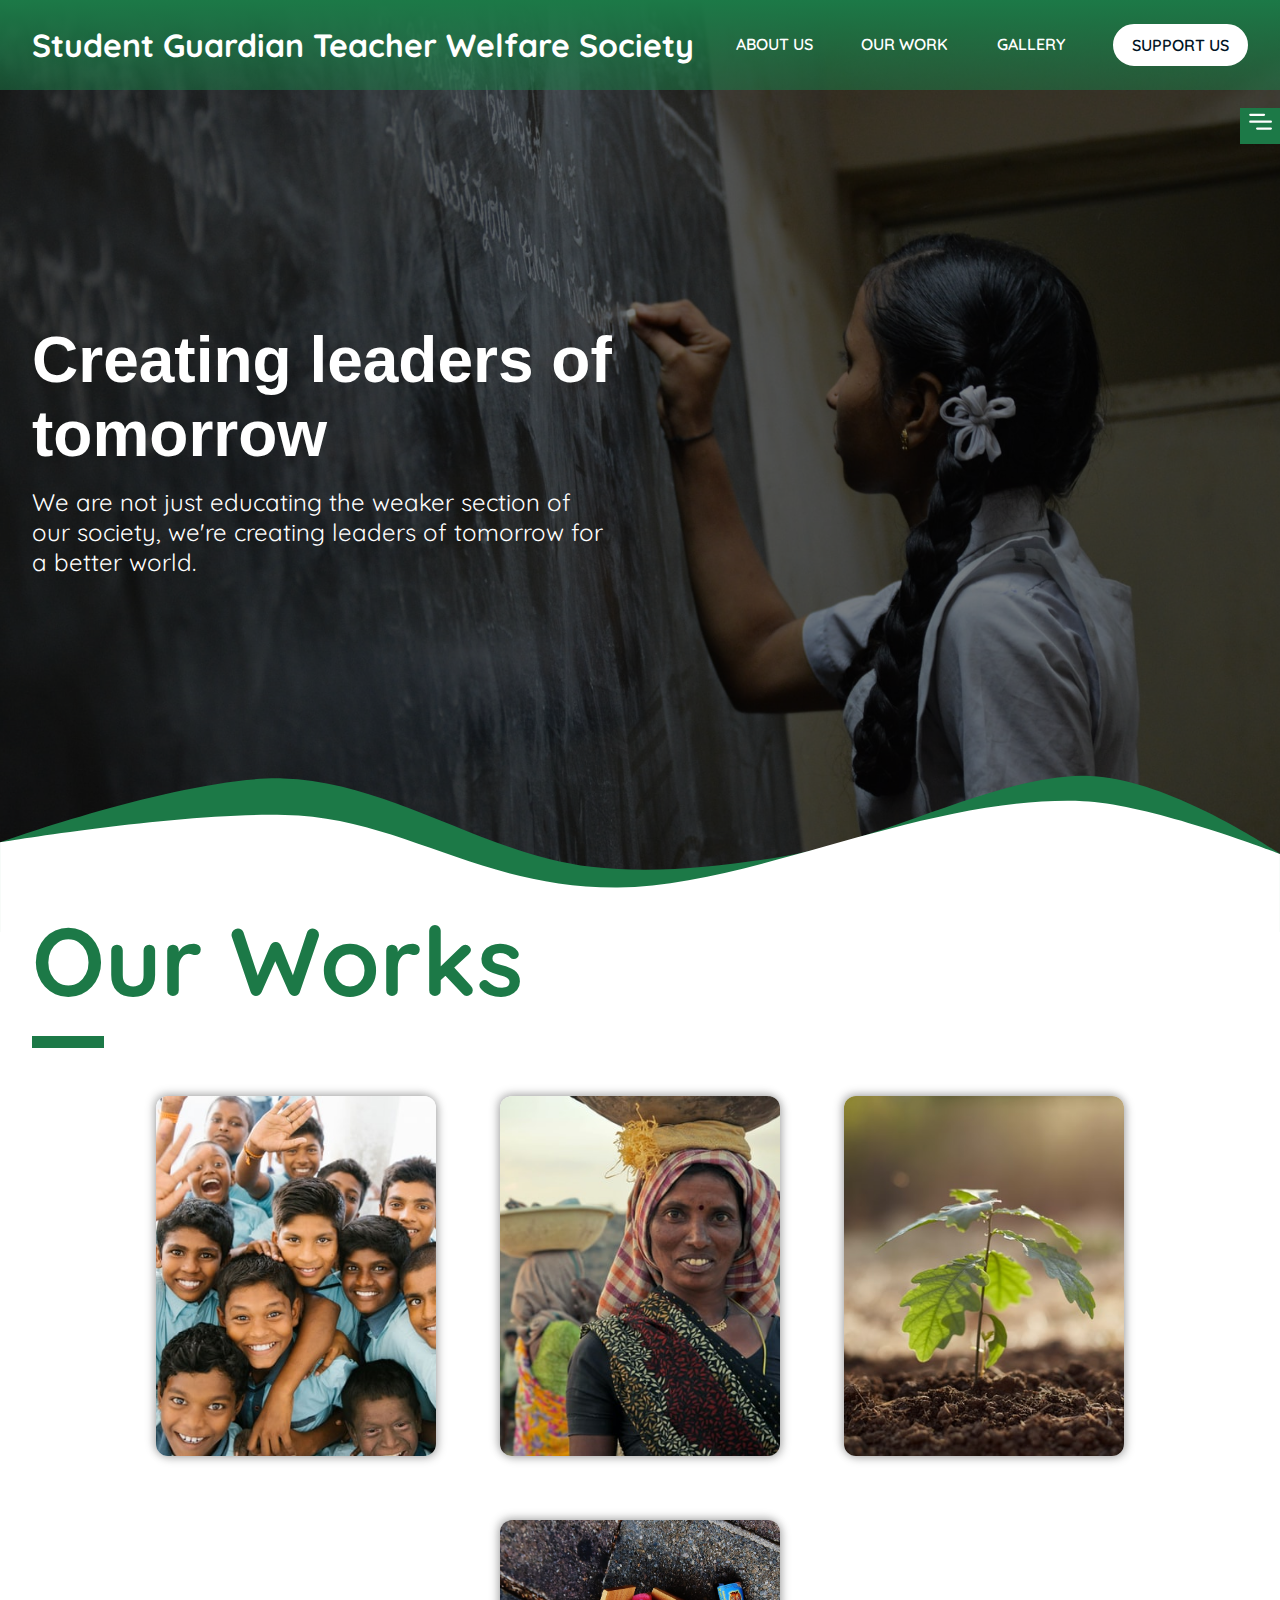
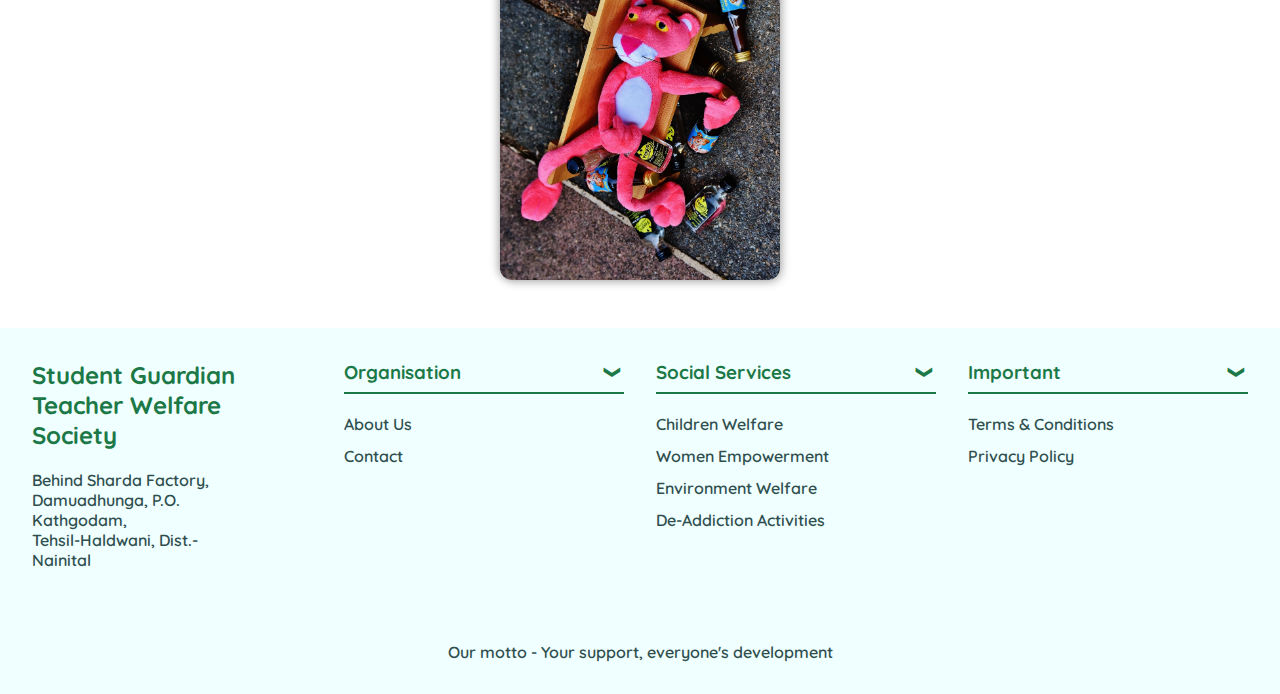
==== index.html @ 05716cb9 "Add files via upload" ====
<!DOCTYPE html>
<html lang="en">
<head>
    <meta charset="UTF-8">
    <meta http-equiv="X-UA-Compatible" content="IE=edge">
    <meta name="viewport" content="width=device-width, initial-scale=1.0">
    <meta name="theme-color" content="#1C7947">
    <title>Travel | Home</title>

    <link rel="stylesheet" href="css/base.css">
    <link rel="stylesheet" href="css/index.css">
</head>
<body>
    <header id="navbar">
        <nav>
            <a href="#" class="nav-logo"><h1>Student Guardian Teacher Welfare Society</h1></a>
            <div class="right-menu">
                <a href="" class="menu-link">
                    <p>about us</p>
                    <div class="color-strip"></div>
                </a>
                <a href="" class="menu-link">
                    <p>our work</p>
                    <div class="color-strip"></div>
                </a>
                <a href="" class="menu-link">
                    <p>gallery</p>
                    <div class="color-strip"></div>
                </a>
                <a href="" class="menu-btn donate">
                    <p>support us</p>
                </a>
            </div>
        </nav>
    </header>
    <div id="menu">
        <svg onclick="togglemenu()" xmlns="http://www.w3.org/2000/svg" viewBox="0 0 16 28" class="icon line" width="32" height="32"><path id="primary" d="M9,18H21M3,12H21M3,6H15" style="fill: #1C7947; stroke: #FFF; stroke-linecap: round; stroke-linejoin: round; stroke-width: 2;"></path></svg>
    </div>

    <section class="hero" id="hero">
        <img src="img/herobg.jpg" class="hero-bg">
        <div class="hero-container">
            <div class="hero-content">
                <h1 class="hero-title">Creating leaders of tomorrow</h1>
                <p class="hero-desc">We are not just educating the weaker section of our society, we're creating leaders of tomorrow for a better world.</p>
            </div>
        </div>
        <svg
            width="468"
            height="60"
            viewBox="0 0 123.825 15.875"
            version="1.1"
            id="wave"
            xmlns="http://www.w3.org/2000/svg"
            xmlns:svg="http://www.w3.org/2000/svg">
            <defs
                id="defs2" />
            <g
                id="layer1">
                <path
                id="path2007"
                style="fill:#1C7947;fill-opacity:1;stroke-width:0.335117;stroke-linecap:round"
                d="m 123.825,8.3094178 c 0,0 -11.18655,-7.71474432 -19.16405,-7.56647432 C 95.912385,0.90554458 85.400749,7.0318741 75.437027,8.6125186 69.424426,9.5663576 63.246387,10.24603 57.197977,9.5547114 46.927632,8.380835 37.720339,1.3047629 27.387395,1.0077279 18.032997,0.73882257 0,7.182217 0,7.182217 v 8.694107 h 123.825 z" />
                <path
                id="rect948"
                style="fill:#ffffff;stroke-width:0.335117;stroke-linecap:round"
                d="m 0,7.182217 c 0,0 19.240601,-3.2150755 28.886404,-2.5753585 10.526204,0.6981058 18.003157,7.0359765 30.875715,6.9487455 13.145695,-0.08908 29.772955,-8.9449046 45.025331,-8.346239 6.56456,0.2576634 19.03755,5.1000528 19.03755,5.1000528 V 15.876324 H 0 Z" />
            </g>
        </svg>
    </section>
    <section class="services">
        <div class="main-heading">
            <h1>Our Works</h1>
            <div class="main-heading-bar"></div>
        </div>
        <div class="service-wrapper">
            <div class="service-card">
                <img src="img/students.jpg" alt="Children Welfare" class="service-card--img">
                <div class="service-card--content">
                    <h1 class="service-card--title">Children Welfare</h1>
                    <p class="service-card--desc">Our team is continuously working for children welfare to secure their future.</p>
                    <a href="#" class="service-card--btn">read more</a>
                </div>
            </div>
            <div class="service-card">
                <img src="img/woman.jpg" alt="Women Empowerment" class="service-card--img">
                <div class="service-card--content">
                    <h1 class="service-card--title">Women Empowerment</h1>
                    <p class="service-card--desc">We are empowering women, they will empower other families and this whole world.</p>
                    <a href="#" class="service-card--btn">read more</a>
                </div>
            </div>
            <div class="service-card">
                <img src="img/environment.jpg" alt="Environment Welfare" class="service-card--img">
                <div class="service-card--content">
                    <h1 class="service-card--title">Environment Welfare</h1>
                    <p class="service-card--desc">We are making our contribution towards sustainable development of our generation.</p>
                    <a href="#" class="service-card--btn">read more</a>
                </div>
            </div>
            <div class="service-card">
                <img src="img/addiction.jpg" alt="De-Addiction Activities" class="service-card--img">
                <div class="service-card--content">
                    <h1 class="service-card--title">De-Addiction Activities</h1>
                    <p class="service-card--desc">We empathetically works with tobacco & alcohol addicts to cop-up with their addictions.</p>
                    <a href="#" class="service-card--btn">read more</a>
                </div>
            </div>
        </div>
    </section>

    <!-- Footer Starts Here -->
    <footer>
        <div class="footer-row">
            <div class="footer-column branding-column">
                <div class="footer-branding">
                    <h2 class="brand-name logo-font">Student Guardian Teacher Welfare Society</h2>
                </div>
                <br>
                <p class="footer-desc">
                    Behind Sharda Factory,<br>
                    Damuadhunga, P.O. Kathgodam,<br>
                    Tehsil-Haldwani, Dist.-Nainital
                </p>
            </div>
            <div class="footer-column">
                <div class="footer-heading"><h3>Organisation</h3><h4 class="down-arrow">&#x276E;</h4></div>
                <a href="#" class="footer-link">About Us</a>
                <a href="#" class="footer-link"">Contact</a>
            </div>
            <div class="footer-column">
                <div class="footer-heading"><h3>Social Services</h3><h4 class="down-arrow">&#x276E;</h4></div>
                <a href="#" class="footer-link">Children Welfare</a>
                <a href="#" class="footer-link">Women Empowerment</a>
                <a href="#" class="footer-link">Environment Welfare</a>
                <a href="#" class="footer-link">De-Addiction Activities</a>
            </div>
            <div class="footer-column">
                <div class="footer-heading"><h3>Important</h3><h4 class="down-arrow">&#x276E;</h4></div>
                <a href="#" class="footer-link">Terms & Conditions</a>
                <a href="#" class="footer-link">Privacy Policy</a>
            </div>
        </div>
        <br>
        <br>
        <div class="footer-row">
            <div class="social">
                <p>Our motto - Your support, everyone's development</p>
            </div>
        </div>
    </footer>

    <script src="js/navbar.js"></script>
</body>
</html>
---- css/base.css ----
@import url('https://fonts.googleapis.com/css2?family=Quicksand:wght@400;600&display=swap');

:root{
    --primcolor: #1C7947;
    --footercolor: #0F0E0E;
}

*, ::after, ::before{
    margin: 0;
    padding: 0;
    box-sizing: border-box;
}

html{
    scroll-behavior: smooth;
}

body{
    min-height: 100vh;
    font-family: 'Quicksand', sans-serif;
    background: #FFF;
}

section{
    min-height: 100vh;
}
a{
    text-decoration: none;
}


.main-heading{
    position: relative;
    width: 100%;
    height: auto;
    padding: 0 2rem;
    font-size: 3rem;
    color: var(--primcolor);
}
.main-heading-bar{
    margin-top: 1rem;
    width: 72px;
    height: 12px;
    background-color: var(--primcolor);
}



header{
    position: absolute;
    top: 0;
    left: 0;
    width: 100%;
    height: 10vh;
    padding: 1rem 2rem;
    background: linear-gradient(180deg, #1C7947, #1c794788);
    z-index: 50;
}
nav{
    position: relative;
    width: 100%;
    height: 100%;
    display: flex;
    flex-direction: row;
    align-items: center;
    justify-content: space-between;
}

.right-menu{
    position: relative;
    width: 40vw;
    display: flex;
    flex-direction: row;
    align-items: center;
    justify-content: space-between;
}

.nav-logo{
    color: #FFF;
}

#menu{
    position: absolute;
    top: 12vh;
    right: 0rem;
    width: 40px;
    height: 36px;
    display: hidden;
    z-index: 50;
    background: var(--primcolor);
}

.menu-link, .menu-btn{
    color: #FFF;
    font-size: 1rem;
    text-transform: uppercase;
    font-weight: 600;
    transition: all .3s ease-in-out;
}

.menu-link{
    display: flex;
    flex-direction: column;
    align-items: center;
    justify-content: center;
}
.color-strip{
    position: relative;
    top: 5px;
    width: 0%;
    height: 3px;
    background: #FFF;
    transition: width .3s ease-in-out;
}
.menu-link:hover .color-strip{
    width: 100%;
}

.menu-btns{
    position: relative;
    width: 60%;
    display: flex;
    flex-direction: row;
    align-items: center;
    justify-content: space-between;
}
.menu-btn{
    position: relative;
    padding: .5rem 1rem;
    border-radius: 24px;
    transition: all .3s ease;
}
.donate{
    border: 3px solid #FFF;
    background-color: #FFF;
    color: #001424;
}
.donate:hover{
    background-color: transparent;
    color: #FFF;
}


/* Footer Styling Starts Here */

footer{
    position: relative;
    margin-top: auto;
    padding: 2rem 1rem 0;
    background: azure;
    display: flex;
    flex-direction: column;
    align-items: flex-start;
    justify-content: space-between;
    font-weight: 600;
}
.footer-row{
    position: relative;
    width: 100%;
    height: auto;
    padding-bottom: 2rem;
    display: flex;
    flex-direction: row;
    align-items: flex-start;
    justify-content: space-evenly;
}
.footer-column{
    position: relative;
    width: 100%;
    height: auto;
    margin: 0 1rem;
    display: flex;
    flex-direction: column;
    align-items: flex-start;
    justify-content: space-evenly;
}
.footer-heading{
    position: relative;
    margin-bottom: .5rem;
    width: 100%;
    padding-right: .5rem;
    padding-bottom: .5rem;
    border-bottom: 2px solid var(--primcolor);
    color: var(--primcolor);
    display: flex;
    flex-direction: row;
    align-items: center;
    justify-content: space-between;
    transition: all .5s ease;
}
.down-arrow{
    transform: rotateZ(-90deg);
    transition: all .5s ease;
}
.footer-link{
    position: relative;
    margin-top: 0.75rem;
    width: 100%;
    color: darkslategray;
}

.footer-branding{
    position: relative;
    width: 100%;
    display: flex;
    flex-direction: row;
    align-items: center;
    justify-content: space-between;
    color: var(--primcolor);
}
.footer-desc{
    color: darkslategray;
    max-width: 75%;
}

.social-heading{
    min-width: 100px;
    color: #FFF;
}
.social{
    position: relative;
    width: 100%;
    color: darkslategray;
    display: flex;
    flex-direction: row;
    align-items: center;
    justify-content: center;
}
.social p{
    text-align: center;
    align-self: center;
}






@media (max-width: 768px) {

    .main-heading{
        margin-top: 2rem;
        font-size: 2rem;
    }
    .main-heading-bar{
        width: 64px;
        height: 8px;
    }

    #navbar{
        background-color: var(--primcolor);
        height: 12vh;
        padding-bottom: 2rem;
        overflow-y: hidden;
    }
    nav{
        flex-direction: column;
    }
    .nav-logo{
        position: absolute;
        width: 100vw;
        display: grid;
        place-content: center;
        font-size: .8rem;
    }
    .right-menu{
        margin-top: 35%;
    }
    .right-menu, .nav-logo{
        width: 100%;
        flex-direction: column;
        align-items: flex-start;
    }
    #menu{
        display: unset;
    }
    .menu-link{
        margin-bottom: 1rem;
    }
    .menu-link, .menu-btn{
        font-size: .9rem;
    }
    .menu-btns{
        width: 100%;
    }


    .footer-row{
        flex-direction: column;
    }
    .branding-column{
        width: 90% !important;
    }
    .footer-column{
        width: 90%;
        margin-bottom: 2rem;
    }
    .footer-desc{
        max-width: 100%;
    }
}
---- css/index.css ----
@import url('https://fonts.googleapis.com/css2?family=Quicksand:wght@400;700&display=swap');

:root{
    --primcolor: #1C7947;
    --footercolor: #0F0E0E;
}
*{
    font-family: 'Quicksand', sans-serif;
}

.hero{
    position: relative;
    width: 100%;
    height: 100vh;
}
.hero-bg{
    position: absolute;
    top: 0;
    width: 100%;
    height: 100%;
    object-fit: cover;
    object-position: center;
}
.hero-container{
    position: absolute;
    top: 0;
    padding: 0 2.5%;
    width: 100%;
    height: 100%;
    background: rgba(0,0,0,0.5);
    color: #FFF;
    display: flex;
    flex-direction: column;
    align-items: flex-start;
    justify-content: center;
}
.hero-content{
    position: relative;
    width: 60%;
    height: auto;
    display: flex;
    flex-direction: column;
    align-items: flex-start;
    justify-content: center;
}
.hero-title{
    font-family: 'Lexend Deca', sans-serif;
    font-size: 4rem;
}
.hero-desc{
    max-width: 80%;
    margin-top: 1rem;
    font-size: 1.5rem;
}

#wave{
    position: absolute;
    bottom: -2rem;
    width: 100%;
    height: auto;
}

.service-wrapper{
    position: relative;
    padding: 1rem 0;
    width: 100%;
    height: auto;
    display: flex;
    flex-direction: row;
    align-items: center;
    justify-content: center;
    flex-wrap: wrap;
}
.service-card{
    position: relative;
    margin: 2rem;
    width: 280px;
    height: 360px;
    overflow: hidden;
    border-radius: 12px;
    box-shadow: 2px 2px 10px rgba(0,0,0,0.25), -2px -2px 10px rgba(0,0,0,0.25);
    transition: all .5s ease-in-out;
    cursor: pointer;
}
.service-card--img{
    position: relative;
    width: inherit;
    height: inherit;
    object-fit: cover;
    object-position: center;
}
.service-card--img::after{
    content: "";
    position: absolute;
    top: 0;
    left: 0;
    width: inherit;
    height: inherit;
    z-index: 2;
    background-color: rgba(0,0,0,0.5);
}
.service-card--content{
    position: absolute;
    bottom: -75%;
    left: 0;
    padding: 0 1rem;
    padding-top: 5rem;
    width: 100%;
    height: 75%;
    background-color: var(--primcolor);
    color: #FFF;
    z-index: 5;
    clip-path: polygon(50% 0, 100% 25%, 100% 100%, 0 100%, 0 25%);
    transition: all .5s ease-in-out;
}
.service-card:hover .service-card--content{
    bottom: 0;
}
.service-card--btn{
    position: absolute;
    bottom: 1rem;
    left: 30%;
    padding: .5rem .75rem;
    text-transform: uppercase;
    color: #FFC300;
    border: 2px solid #FFC300;
    font-weight: 600;
    transition: all .3s ease;
}
.service-card--btn:hover{
    background-color: #FFC300;
    color: #000;
}



@media (max-width: 768px) {
    .hero-content{
        width: 100%;
        height: auto;
        display: flex;
        flex-direction: column;
        align-items: center;
        justify-content: center;
    }
    .hero-title{
        text-align: center;
        font-size: 2.5rem;
        line-height: 2.5rem;
    }
    
    .hero-desc{
        max-width: 90%;
        margin-top: 2rem;
        font-size: .95rem;
        text-align: center;
    }

    #wave{
        bottom: 0;
    }

}
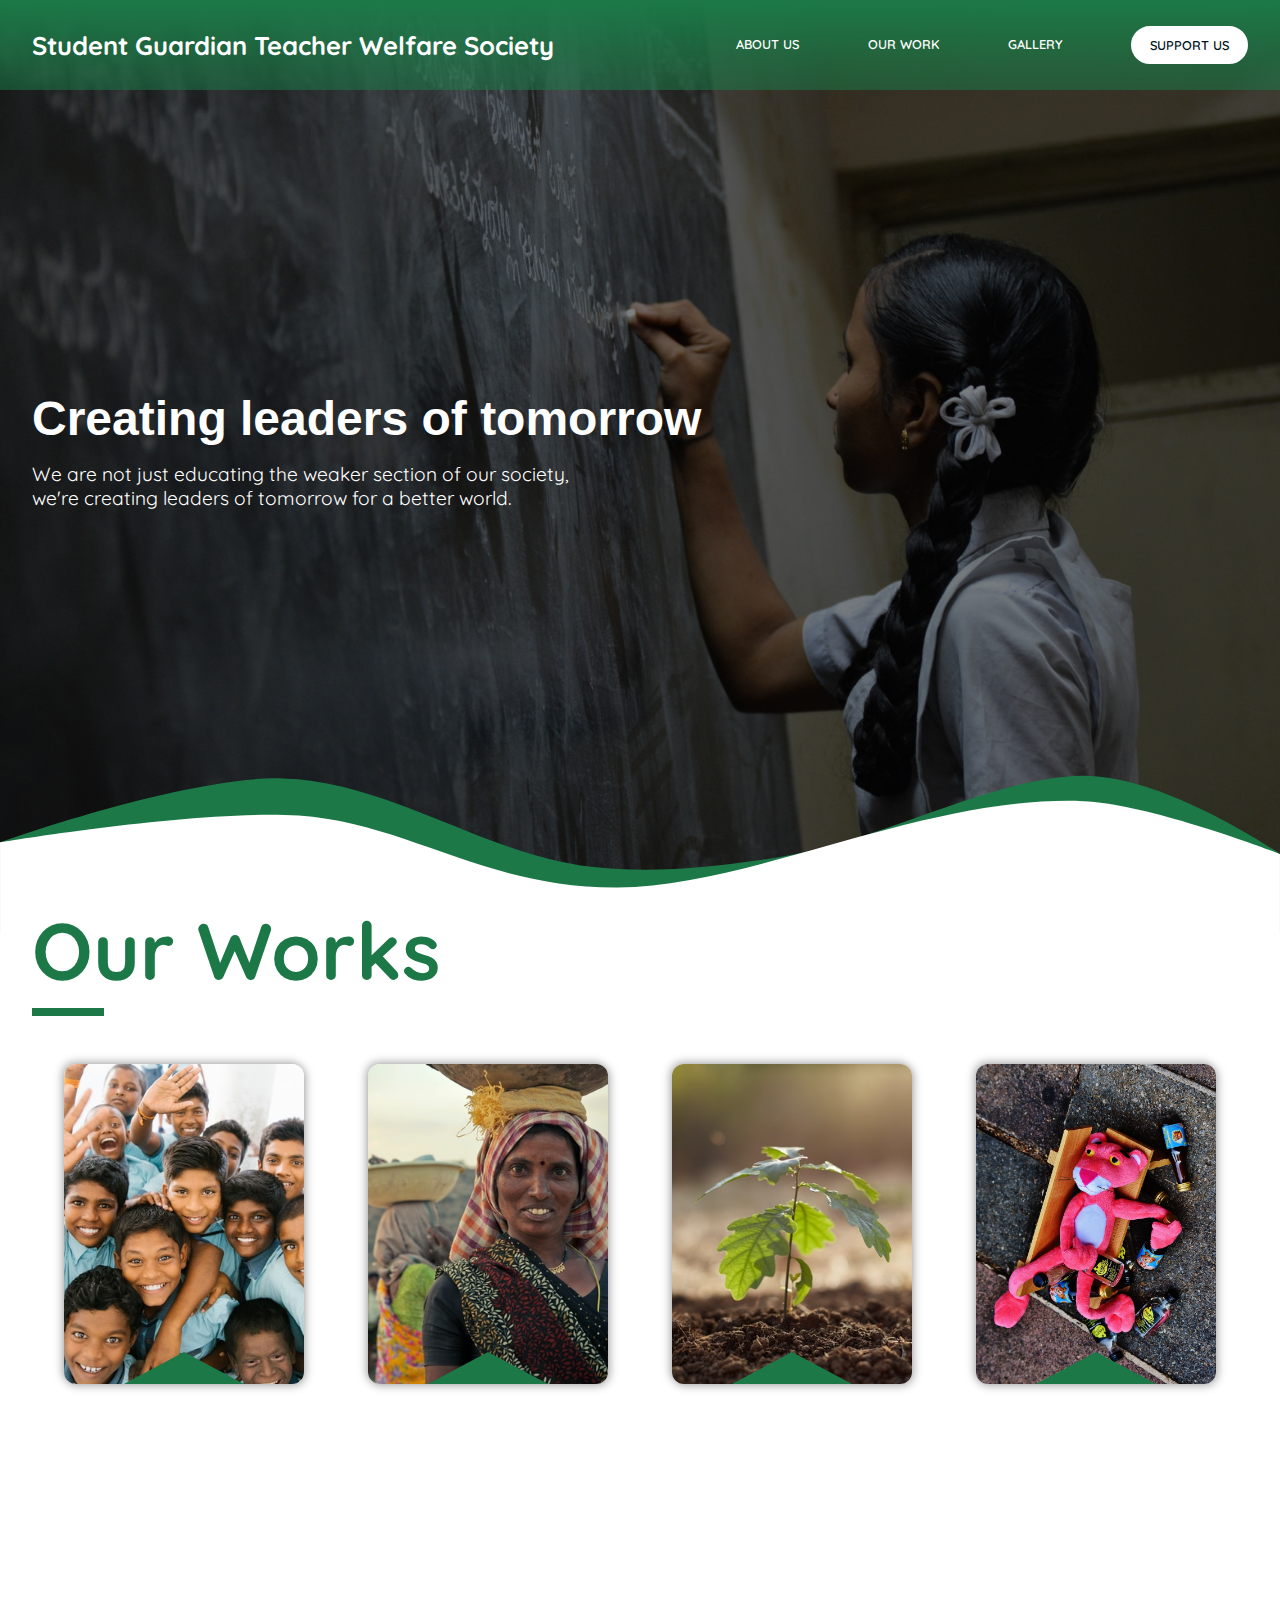
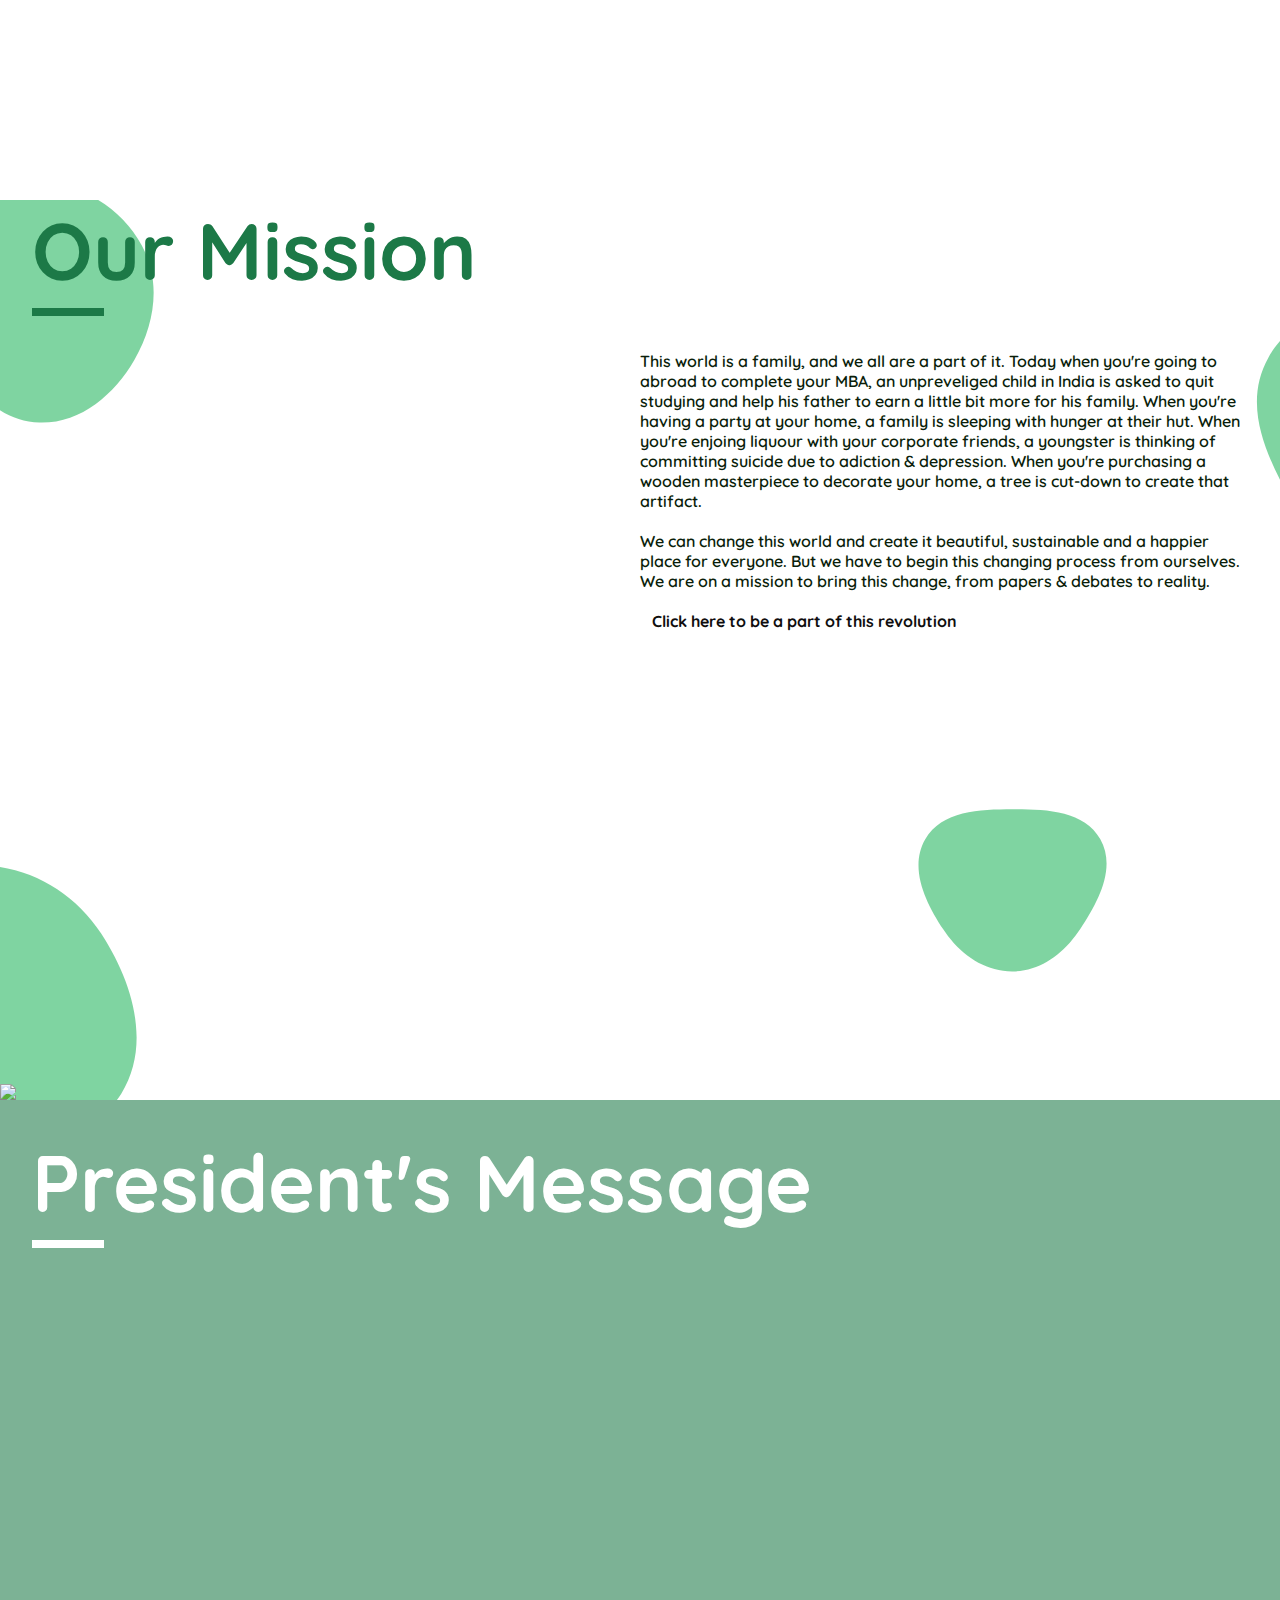
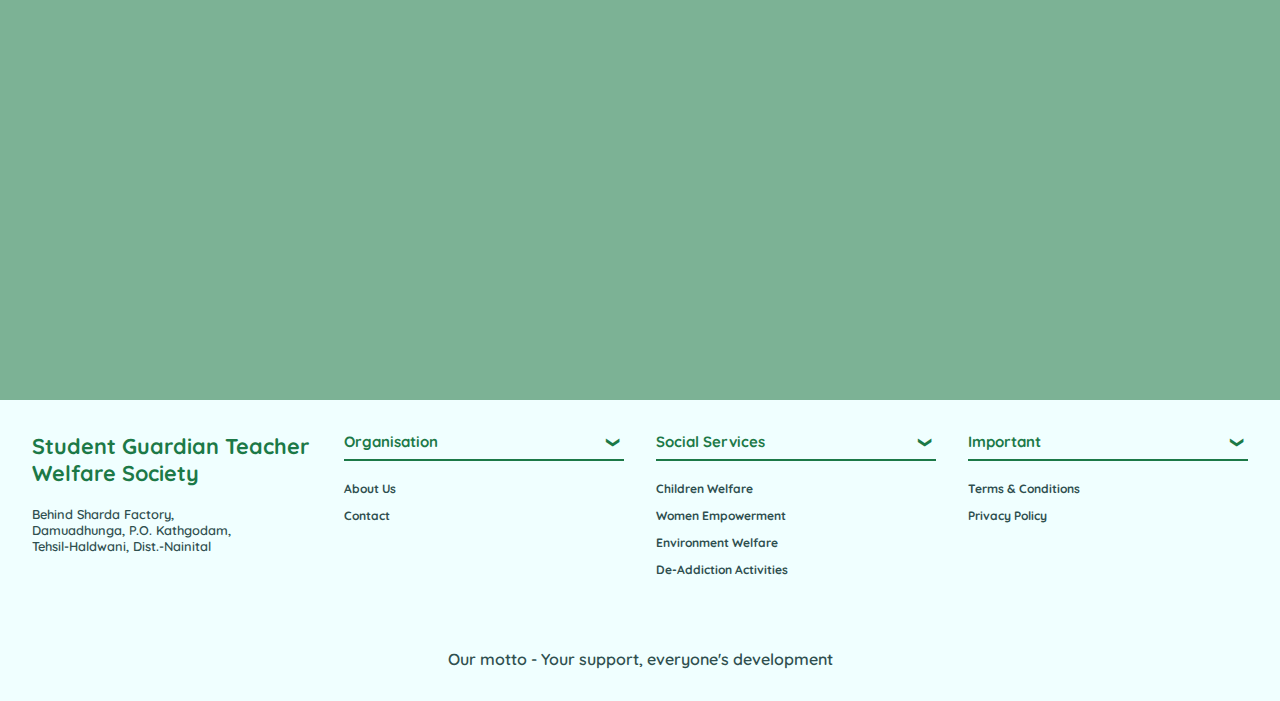
==== commit 4e1eb442: "Add files via upload" ====
--- a/index.html
+++ b/index.html
@@ -5,7 +5,7 @@
     <meta http-equiv="X-UA-Compatible" content="IE=edge">
     <meta name="viewport" content="width=device-width, initial-scale=1.0">
     <meta name="theme-color" content="#1C7947">
-    <title>Travel | Home</title>
+    <title>NGO | Home</title>
 
     <link rel="stylesheet" href="css/base.css">
     <link rel="stylesheet" href="css/index.css">
@@ -94,7 +94,7 @@
                 <img src="img/environment.jpg" alt="Environment Welfare" class="service-card--img">
                 <div class="service-card--content">
                     <h1 class="service-card--title">Environment Welfare</h1>
-                    <p class="service-card--desc">We are making our contribution towards sustainable development of our generation.</p>
+                    <p class="service-card--desc">We believe in sustainable development. See what we're doing to promote it.</p>
                     <a href="#" class="service-card--btn">read more</a>
                 </div>
             </div>
@@ -107,6 +107,36 @@
                 </div>
             </div>
         </div>
+    </section>
+
+    <section class="mission">
+        <div class="main-heading">
+            <h1>Our Mission</h1>
+            <div class="main-heading-bar"></div>
+        </div>
+        <img src="img/mission-group.png" class="mission-group--img">
+        <div class="mission-right">
+            <p>
+                This world is a family, and we all are a part of it.
+                Today when you're going to abroad to complete your MBA, an unpreveliged child in India is asked to quit studying and help his father to earn a little bit more for his family.
+                When you're having a party at your home, a family is sleeping with hunger at their hut.
+                When you're enjoing liquour with your corporate friends, a youngster is thinking of committing suicide due to adiction & depression.
+                When you're purchasing a wooden masterpiece to decorate your home, a tree is cut-down to create that artifact.
+                <br><br>
+                We can change this world and create it beautiful, sustainable and a happier place for everyone. But we have to begin this changing process from ourselves.
+                We are on a mission to bring this change, from papers & debates to reality.
+                <br><br>
+                <a href="#" class="mission-link">Click here to be a part of this revolution</a>
+            </p>
+        </div>
+    </section>
+
+    <section class="message-section">
+        <div class="main-heading white-heading">
+            <h1>President's Message</h1>
+            <div class="main-heading-bar white-heading-bar"></div>
+        </div>
+
     </section>
 
     <!-- Footer Starts Here -->
--- a/css/base.css
+++ b/css/base.css
@@ -1,4 +1,4 @@
-@import url('https://fonts.googleapis.com/css2?family=Quicksand:wght@400;600&display=swap');
+@import url('https://fonts.googleapis.com/css2?family=Quicksand:wght@400;600;700&display=swap');
 
 :root{
     --primcolor: #1C7947;
@@ -22,6 +22,7 @@
 }
 
 section{
+    position: relative;
     min-height: 100vh;
 }
 a{
@@ -29,18 +30,24 @@
 }
 
 
+.white-heading{
+    color: #FFF !important;
+}
+.white-heading-bar{
+    background: #FFF !important;
+}
 .main-heading{
     position: relative;
     width: 100%;
     height: auto;
     padding: 0 2rem;
-    font-size: 3rem;
+    font-size: 2.5rem;
     color: var(--primcolor);
 }
 .main-heading-bar{
-    margin-top: 1rem;
+    margin-top: .5rem;
     width: 72px;
-    height: 12px;
+    height: 8px;
     background-color: var(--primcolor);
 }
 
@@ -76,6 +83,7 @@
 }
 
 .nav-logo{
+    font-size: .8rem;
     color: #FFF;
 }
 
@@ -85,14 +93,18 @@
     right: 0rem;
     width: 40px;
     height: 36px;
-    display: hidden;
     z-index: 50;
     background: var(--primcolor);
 }
+@media (min-width:768px) {
+    #menu{
+        display: none;
+    }
+}
 
 .menu-link, .menu-btn{
     color: #FFF;
-    font-size: 1rem;
+    font-size: .8rem;
     text-transform: uppercase;
     font-weight: 600;
     transition: all .3s ease-in-out;
@@ -182,6 +194,7 @@
     padding-bottom: .5rem;
     border-bottom: 2px solid var(--primcolor);
     color: var(--primcolor);
+    font-size: .8rem;
     display: flex;
     flex-direction: row;
     align-items: center;
@@ -196,7 +209,13 @@
     position: relative;
     margin-top: 0.75rem;
     width: 100%;
+    font-size: .75rem;
+    font-weight: 700;
     color: darkslategray;
+    transition: all .3s ease;
+}
+.footer-link:hover{
+    color: var(--primcolor);
 }
 
 .footer-branding{
@@ -206,11 +225,13 @@
     flex-direction: row;
     align-items: center;
     justify-content: space-between;
+    font-size: .9rem;
     color: var(--primcolor);
 }
 .footer-desc{
+    max-width: 80%;
+    font-size: .8rem;
     color: darkslategray;
-    max-width: 75%;
 }
 
 .social-heading{
--- a/css/index.css
+++ b/css/index.css
@@ -45,12 +45,12 @@
 }
 .hero-title{
     font-family: 'Lexend Deca', sans-serif;
-    font-size: 4rem;
+    font-size: 3rem;
 }
 .hero-desc{
     max-width: 80%;
     margin-top: 1rem;
-    font-size: 1.5rem;
+    font-size: 1.2rem;
 }
 
 #wave{
@@ -60,6 +60,9 @@
     height: auto;
 }
 
+.services{
+    position: relative;
+}
 .service-wrapper{
     position: relative;
     padding: 1rem 0;
@@ -74,8 +77,8 @@
 .service-card{
     position: relative;
     margin: 2rem;
-    width: 280px;
-    height: 360px;
+    width: 240px;
+    height: 320px;
     overflow: hidden;
     border-radius: 12px;
     box-shadow: 2px 2px 10px rgba(0,0,0,0.25), -2px -2px 10px rgba(0,0,0,0.25);
@@ -101,12 +104,12 @@
 }
 .service-card--content{
     position: absolute;
-    bottom: -75%;
+    bottom: -70%;
     left: 0;
     padding: 0 1rem;
     padding-top: 5rem;
     width: 100%;
-    height: 75%;
+    height: 80%;
     background-color: var(--primcolor);
     color: #FFF;
     z-index: 5;
@@ -116,10 +119,16 @@
 .service-card:hover .service-card--content{
     bottom: 0;
 }
+.service-card--title{
+    font-size: 1.2rem;
+}
+.service-card--desc{
+    font-size: .9rem;
+}
 .service-card--btn{
     position: absolute;
     bottom: 1rem;
-    left: 30%;
+    left: 25%;
     padding: .5rem .75rem;
     text-transform: uppercase;
     color: #FFC300;
@@ -132,6 +141,56 @@
     color: #000;
 }
 
+
+.mission{
+    position: relative;
+    background: url('../img/missionbg.svg') center/cover no-repeat;
+}
+.mission-group--img{
+    position: absolute;
+    bottom: 0;
+    left: 0;
+    width: 60vw;
+    height: auto;
+}
+.mission-right{
+    position: absolute;
+    top: 15%;
+    right: 1rem;
+    padding: 1rem;
+    width: 50vw;
+    height: auto;
+    color: rgb(10, 30, 10);
+    font-weight: 600;
+}
+.mission-link{
+    margin-top: 1rem;
+    padding: .5rem .75rem;
+    background: transparent;
+    color: #0F0E0E;
+    font-weight: 700;
+    transition: all .3s ease;
+}
+.mission-link:hover{
+    background: var(--primcolor);
+    color: #FFF;
+}
+
+.message-section{
+    padding: 2rem 0;
+    background: #1c794793;
+}
+.message-section::before{
+    content: "";
+    position: absolute;
+    top: 0;
+    left: 0;
+    width: 100%;
+    height: 100%;
+    background: url('../img/messagebg.jpg') center/cover no-repeat;
+    background-attachment: fixed;
+    z-index: -1;
+}
 
 
 @media (max-width: 768px) {
@@ -160,4 +219,26 @@
         bottom: 0;
     }
 
+    .service-card{
+        margin: 2rem 1rem;
+    }
+
+    .mission{
+        height: 120vh;
+    }
+    .mission-group--img{
+        width: 100%;
+    }
+    .mission-right{
+        top: 5rem;
+        left: 0;
+        right: 0;
+        margin: 0;
+        padding-left: 2rem;
+        width: 100%;
+    }
+    .mission-link{
+        font-size: .8rem;
+    }
+
 }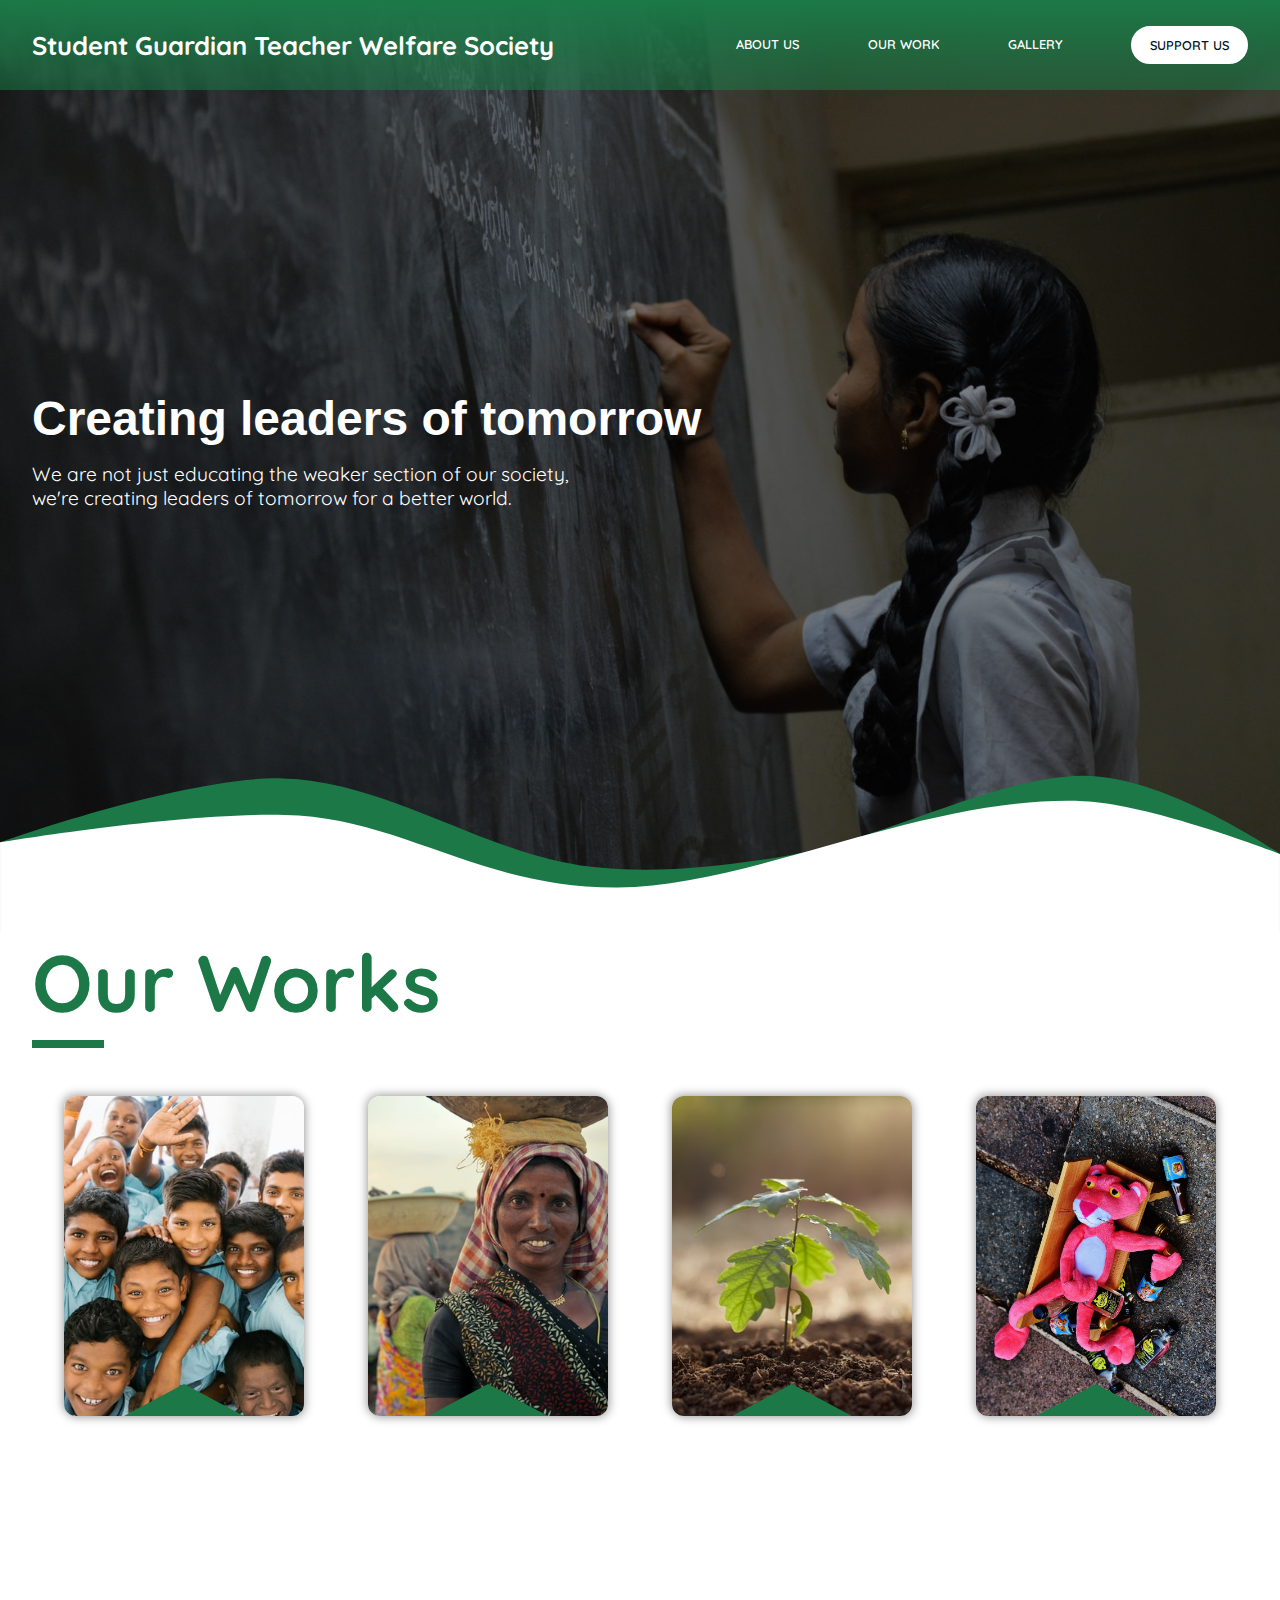
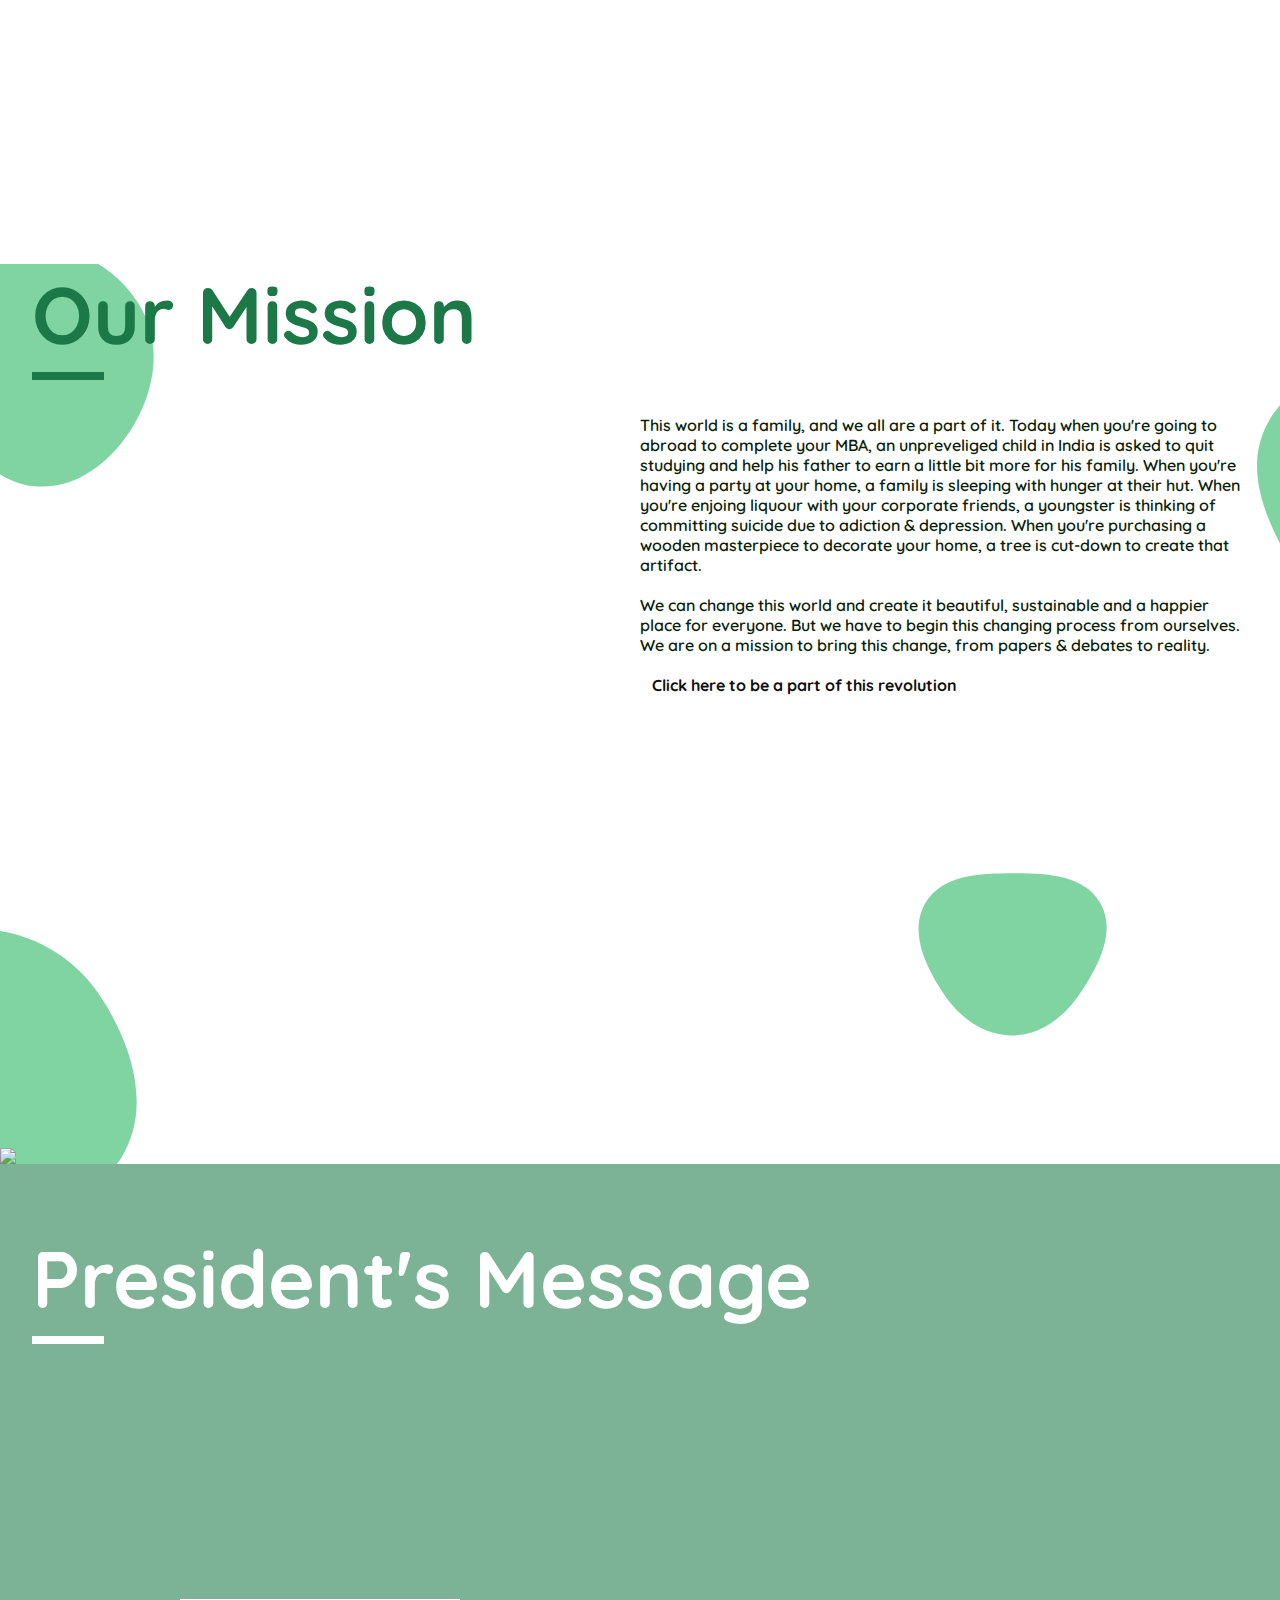
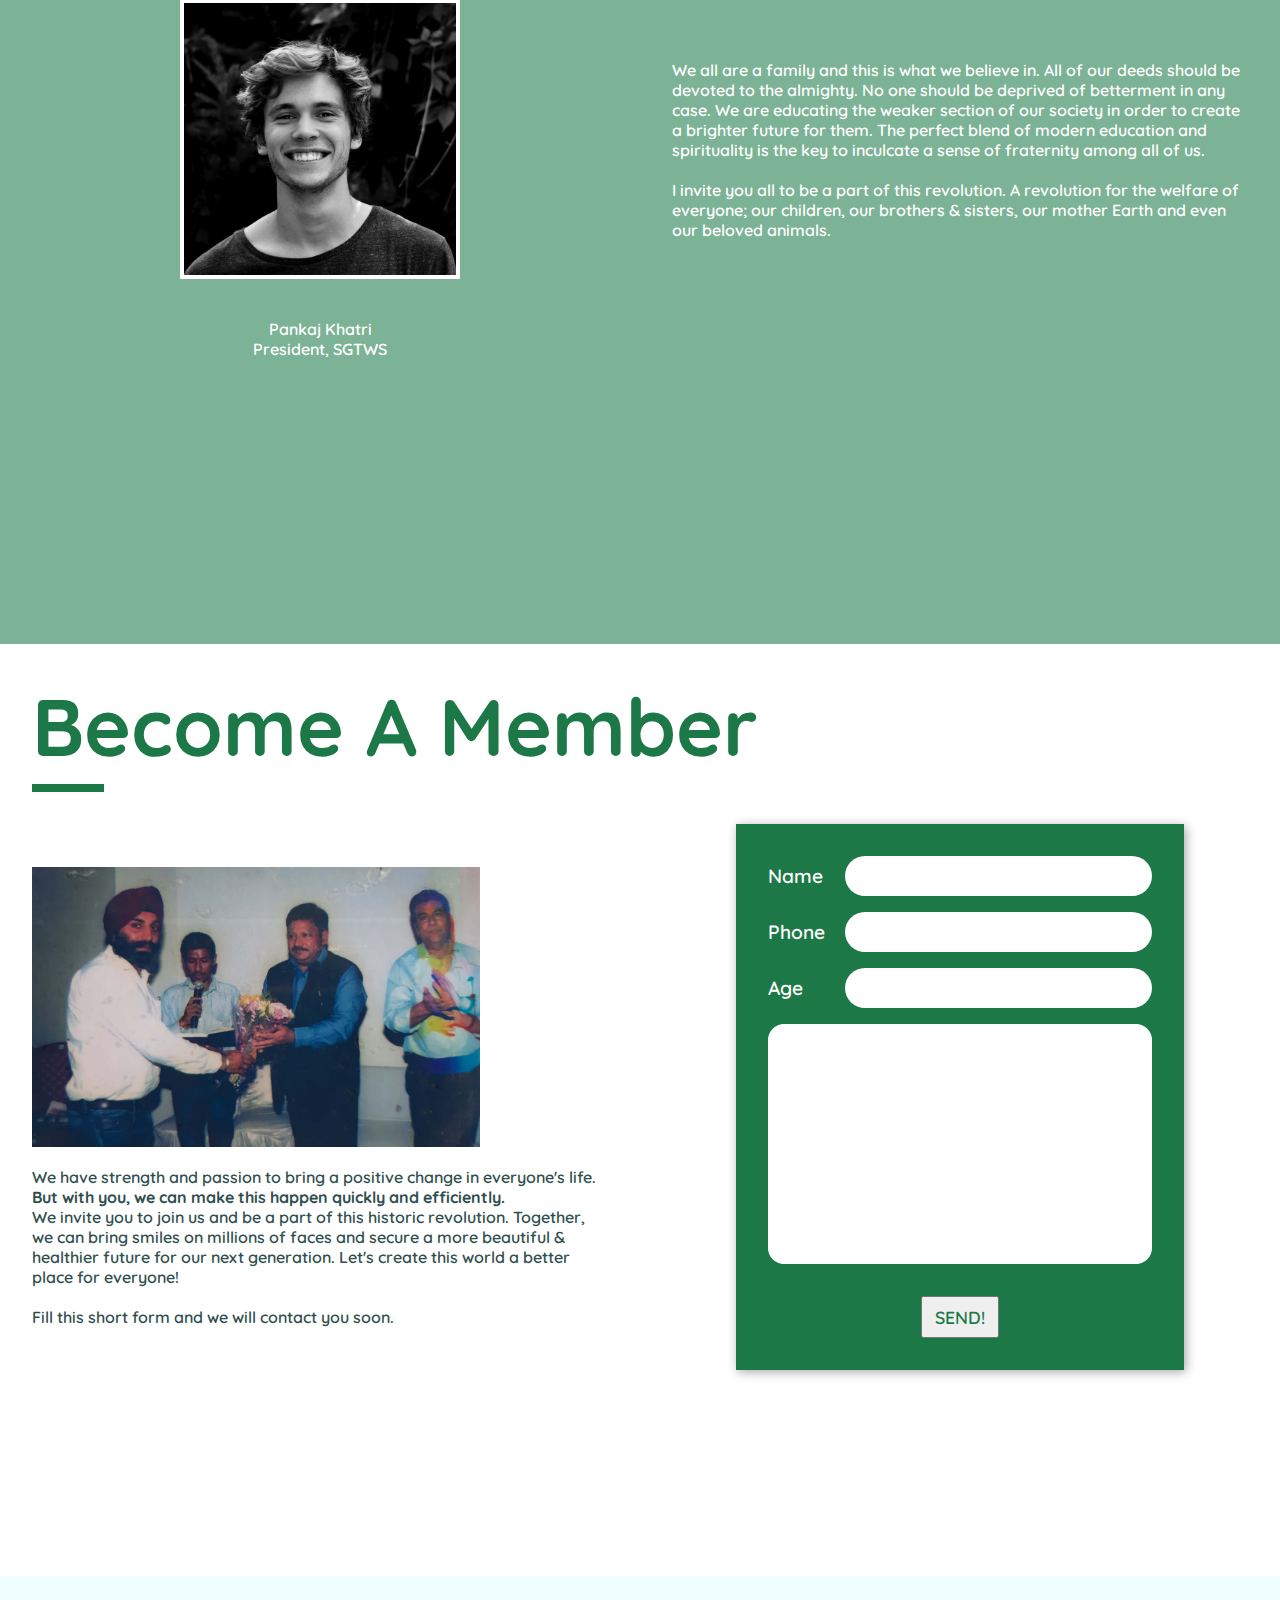
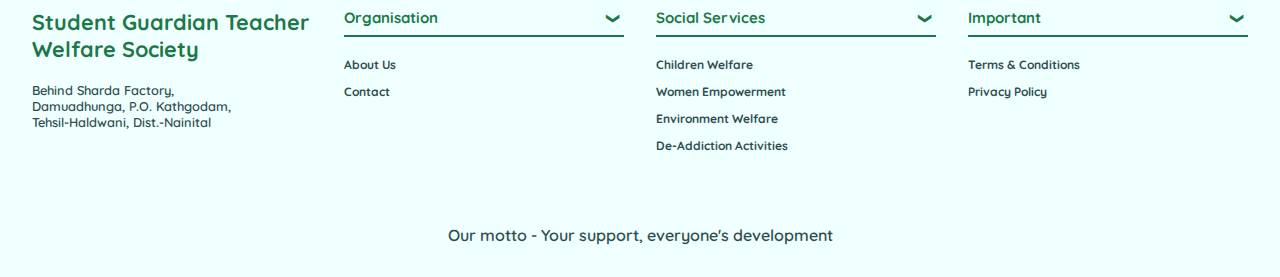
==== commit 08c69256: "Add files via upload" ====
--- a/index.html
+++ b/index.html
@@ -14,7 +14,7 @@
     <header id="navbar">
         <nav>
             <a href="#" class="nav-logo"><h1>Student Guardian Teacher Welfare Society</h1></a>
-            <div class="right-menu">
+            <div class="right-menu" id="right-menu">
                 <a href="" class="menu-link">
                     <p>about us</p>
                     <div class="color-strip"></div>
@@ -33,9 +33,7 @@
             </div>
         </nav>
     </header>
-    <div id="menu">
-        <svg onclick="togglemenu()" xmlns="http://www.w3.org/2000/svg" viewBox="0 0 16 28" class="icon line" width="32" height="32"><path id="primary" d="M9,18H21M3,12H21M3,6H15" style="fill: #1C7947; stroke: #FFF; stroke-linecap: round; stroke-linejoin: round; stroke-width: 2;"></path></svg>
-    </div>
+    <svg id="menu" onclick="toggleMenu()" xmlns="http://www.w3.org/2000/svg" viewBox="0 0 16 28" class="icon line" width="32" height="32"><path id="menu-stroke" class="menu-stroke" d="M9,18H21M3,12H21M3,6H15" style="stroke-linecap: round; stroke-linejoin: round; stroke-width: 2;"></path></svg>
 
     <section class="hero" id="hero">
         <img src="img/herobg.jpg" class="hero-bg">
@@ -136,7 +134,63 @@
             <h1>President's Message</h1>
             <div class="main-heading-bar white-heading-bar"></div>
         </div>
-
+        <div class="message-container">
+            <div class="message-container--left">
+                <img src="img/owner.jpg" alt="Pankaj Khatri" class="president-img">
+                <br><br>
+                <p>Pankaj Khatri</p>
+                <p>President, SGTWS</p>
+            </div>
+            <div class="message-container--right">
+                <p class="message-content">
+                    We all are a family and this is what we believe in. All of our deeds should be devoted to the almighty.
+                    No one should be deprived of betterment in any case. We are educating the weaker section of our society in order to create a brighter future for them.
+                    The perfect blend of modern education and spirituality is the key to inculcate a sense of fraternity among all of us.
+                    <br><br>
+                    I invite you all to be a part of this revolution. A revolution for the welfare of everyone; our children, our brothers & sisters, our mother Earth and even our beloved animals.
+                </p>
+            </div>
+        </div>
+    </section>
+
+    <section class="form-section">
+        <div class="main-heading">
+            <h1>Become A Member</h1>
+            <div class="main-heading-bar"></div>
+        </div>
+        <div class="form-container">
+            <div class="form-container--left">
+                <img src="img/1.jpg" alt="Join Us" class="form-img">
+                <br>
+                <p>
+                    We have strength and passion to bring a positive change in everyone's life. <strong>But with you, we can make this happen quickly and efficiently.</strong><br>
+                    We invite you to join us and be a part of this historic revolution. Together, we can bring smiles on millions of faces and secure a more beautiful & healthier future for our next generation.
+                    Let's create this world a better place for everyone!
+                    <br><br>
+                    Fill this short form and we will contact you soon.
+                </p>
+            </div>
+            <div class="form-container--right">
+                <form action="" class="volunteer-form">
+                    <div class="form-row">
+                        <label for="name">Name</label>
+                        <input type="text" name="name" id="name">
+                    </div>
+                    <div class="form-row">
+                        <label for="phone">Phone</label>
+                        <input type="tel" name="phone" id="phone">
+                    </div>
+                    <div class="form-row">
+                        <label for="age">Age</label>
+                        <input type="number" name="age" id="age">
+                    </div>
+                    <div class="form-row">
+                        <textarea name="message" id="message" cols="30" rows="10"></textarea>
+                    </div>
+                    <button type="submit" class="volunteer-form--btn"><p>SEND!</p></button>
+                </form>
+            </div>
+        </div>
     </section>
 
     <!-- Footer Starts Here -->
--- a/css/base.css
+++ b/css/base.css
@@ -38,6 +38,7 @@
 }
 .main-heading{
     position: relative;
+    margin-top: 2rem;
     width: 100%;
     height: auto;
     padding: 0 2rem;
@@ -87,15 +88,7 @@
     color: #FFF;
 }
 
-#menu{
-    position: absolute;
-    top: 12vh;
-    right: 0rem;
-    width: 40px;
-    height: 36px;
-    z-index: 50;
-    background: var(--primcolor);
-}
+
 @media (min-width:768px) {
     #menu{
         display: none;
@@ -261,7 +254,7 @@
 
     .main-heading{
         margin-top: 2rem;
-        font-size: 2rem;
+        font-size: 1.8rem;
     }
     .main-heading-bar{
         width: 64px;
@@ -270,22 +263,25 @@
 
     #navbar{
         background-color: var(--primcolor);
-        height: 12vh;
-        padding-bottom: 2rem;
+        height: 10vh;
+        padding: .5rem 1rem 2rem;
         overflow-y: hidden;
+        transition: all .5s ease-in-out;
     }
     nav{
         flex-direction: column;
     }
     .nav-logo{
-        position: absolute;
-        width: 100vw;
+        position: relative;
+        max-width: 80%;
+        align-self: flex-start;
+        height: auto;
         display: grid;
         place-content: center;
         font-size: .8rem;
     }
     .right-menu{
-        margin-top: 35%;
+        margin-top: 2.5rem;
     }
     .right-menu, .nav-logo{
         width: 100%;
@@ -295,6 +291,23 @@
     #menu{
         display: unset;
     }
+    #menu{
+        position: absolute;
+        top: 1.25rem;
+        right: 1rem;
+        width: 40px;
+        height: 38px;
+        background: var(--primcolor);
+        stroke: #FFF;
+        z-index: 50;
+        transition: all .3s ease;
+    }
+    .menu-stroke{
+        stroke: #FFF;
+    }
+    #menu:hover .menu-stroke{
+        stroke: #000;
+    }
     .menu-link{
         margin-bottom: 1rem;
     }
--- a/css/index.css
+++ b/css/index.css
@@ -177,6 +177,7 @@
 }
 
 .message-section{
+    height: 120vh;
     padding: 2rem 0;
     background: #1c794793;
 }
@@ -191,6 +192,114 @@
     background-attachment: fixed;
     z-index: -1;
 }
+.message-container{
+    position: relative;
+    width: 100%;
+    height: 80%;
+    display: flex;
+    flex-direction: row;
+    align-items: center;
+    justify-content: center;
+}
+.message-container--left, .message-container--right{
+    position: relative;
+    padding: 2rem;
+    width: 50%;
+    height: auto;
+    display: flex;
+    flex-direction: column;
+    align-items: center;
+    justify-content: center;
+    font-weight: 600;
+    color: #FFF;
+}
+.president-img{
+    position: relative;
+    margin-top: 10%;
+    width: 280px;
+    height: auto;
+    border: 4px solid #FFF;
+}
+
+
+.form-container{
+    position: relative;
+    width: 100%;
+    height: auto;
+    display: flex;
+    flex-direction: row;
+    align-items: center;
+    justify-content: center;
+}
+.form-container--right, .form-container--left{
+    position: relative;
+    padding: 2rem;
+    width: 50%;
+    height: inherit;
+    display: grid;
+    place-content: center;
+    font-weight: 600;
+}
+.form-container--left p{
+    color: darkslategray;
+}
+.form-img{
+    position: relative;
+    width: 35vw;
+    height: 280px;
+    object-fit: cover;
+}
+
+.volunteer-form{
+    position: relative;
+    padding: 2rem;
+    width: 35vw;
+    height: auto;
+    background-color: var(--primcolor);
+    font-size: 1.2rem;
+    color: #FFF;
+    display: flex;
+    flex-direction: column;
+    align-items: flex-start;
+    justify-content: flex-start;
+    box-shadow: 2px 2px 10px rgba(0,0,0,0.35);
+}
+.form-row{
+    position: relative;
+    margin-bottom: 1rem;
+    width: 100%;
+    display: flex;
+    flex-direction: row;
+    align-items: center;
+    justify-content: space-between;
+}
+input, textarea{
+    padding: .5rem .75rem;
+    outline: none;
+    border: none;
+    border-radius: 24px;
+    background: #FFF;
+    font-size: 1.2rem;
+}
+input{
+    width: 80%;
+}
+textarea{
+    margin-bottom: 1rem;
+    width: 100%;
+    height: 240px;
+    resize: none;
+    border-radius: 16px;
+}
+
+.volunteer-form--btn{
+    padding: .5rem .75rem;
+    font-size: 1.1rem;
+    font-weight: 600;
+    color: var(--primcolor);
+    align-self: center;
+}
+
 
 
 @media (max-width: 768px) {
@@ -238,7 +347,51 @@
         width: 100%;
     }
     .mission-link{
-        font-size: .8rem;
-    }
-
+        padding: 0;
+        font-size: 1rem;
+    }
+
+    .message-section{
+        height: auto;
+    }
+    .message-container{
+        flex-direction: column;
+    }
+    .message-container--left, .message-container--right{
+        width: 100%;
+        height: auto;
+    }
+    .president-img{
+        margin-top: 5%;
+    }
+
+    .form-container{
+        flex-direction: column;
+    }
+    .form-container--left p{
+        padding: 2rem 1rem;
+    }
+    .form-container--left, .form-container--right{
+        width: 100%;
+        height: auto;
+        padding: 1rem;
+    }
+    .form-img{
+        margin-top: 1rem;
+        width: 90vw;
+        height: 160px;
+    }
+    .volunteer-form{
+        width: 100vw;
+        padding: 2rem 1rem 1rem;
+        font-size: 1rem;
+        box-shadow: unset;
+    }
+    input{
+        width: 70%;
+        font-size: 1rem;
+    }
+    textarea{
+        font-size: 1rem;
+    }
 }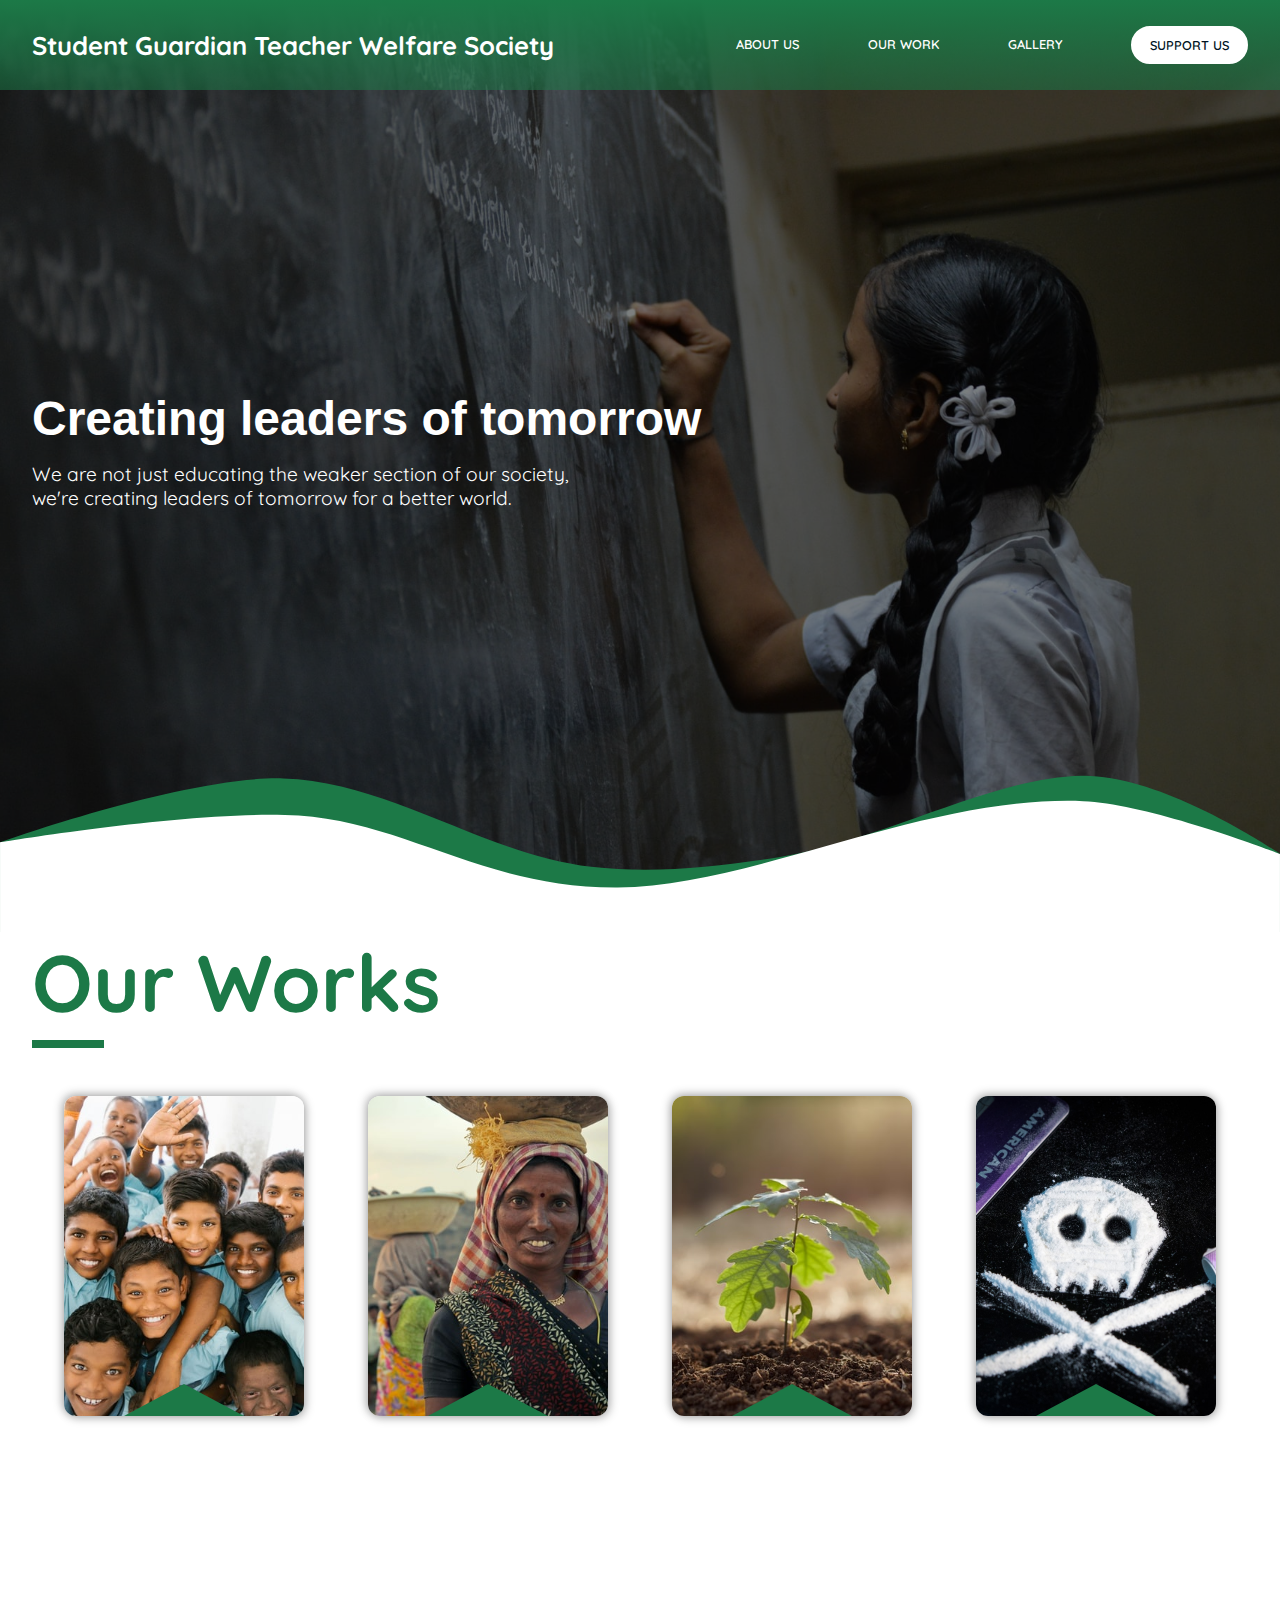
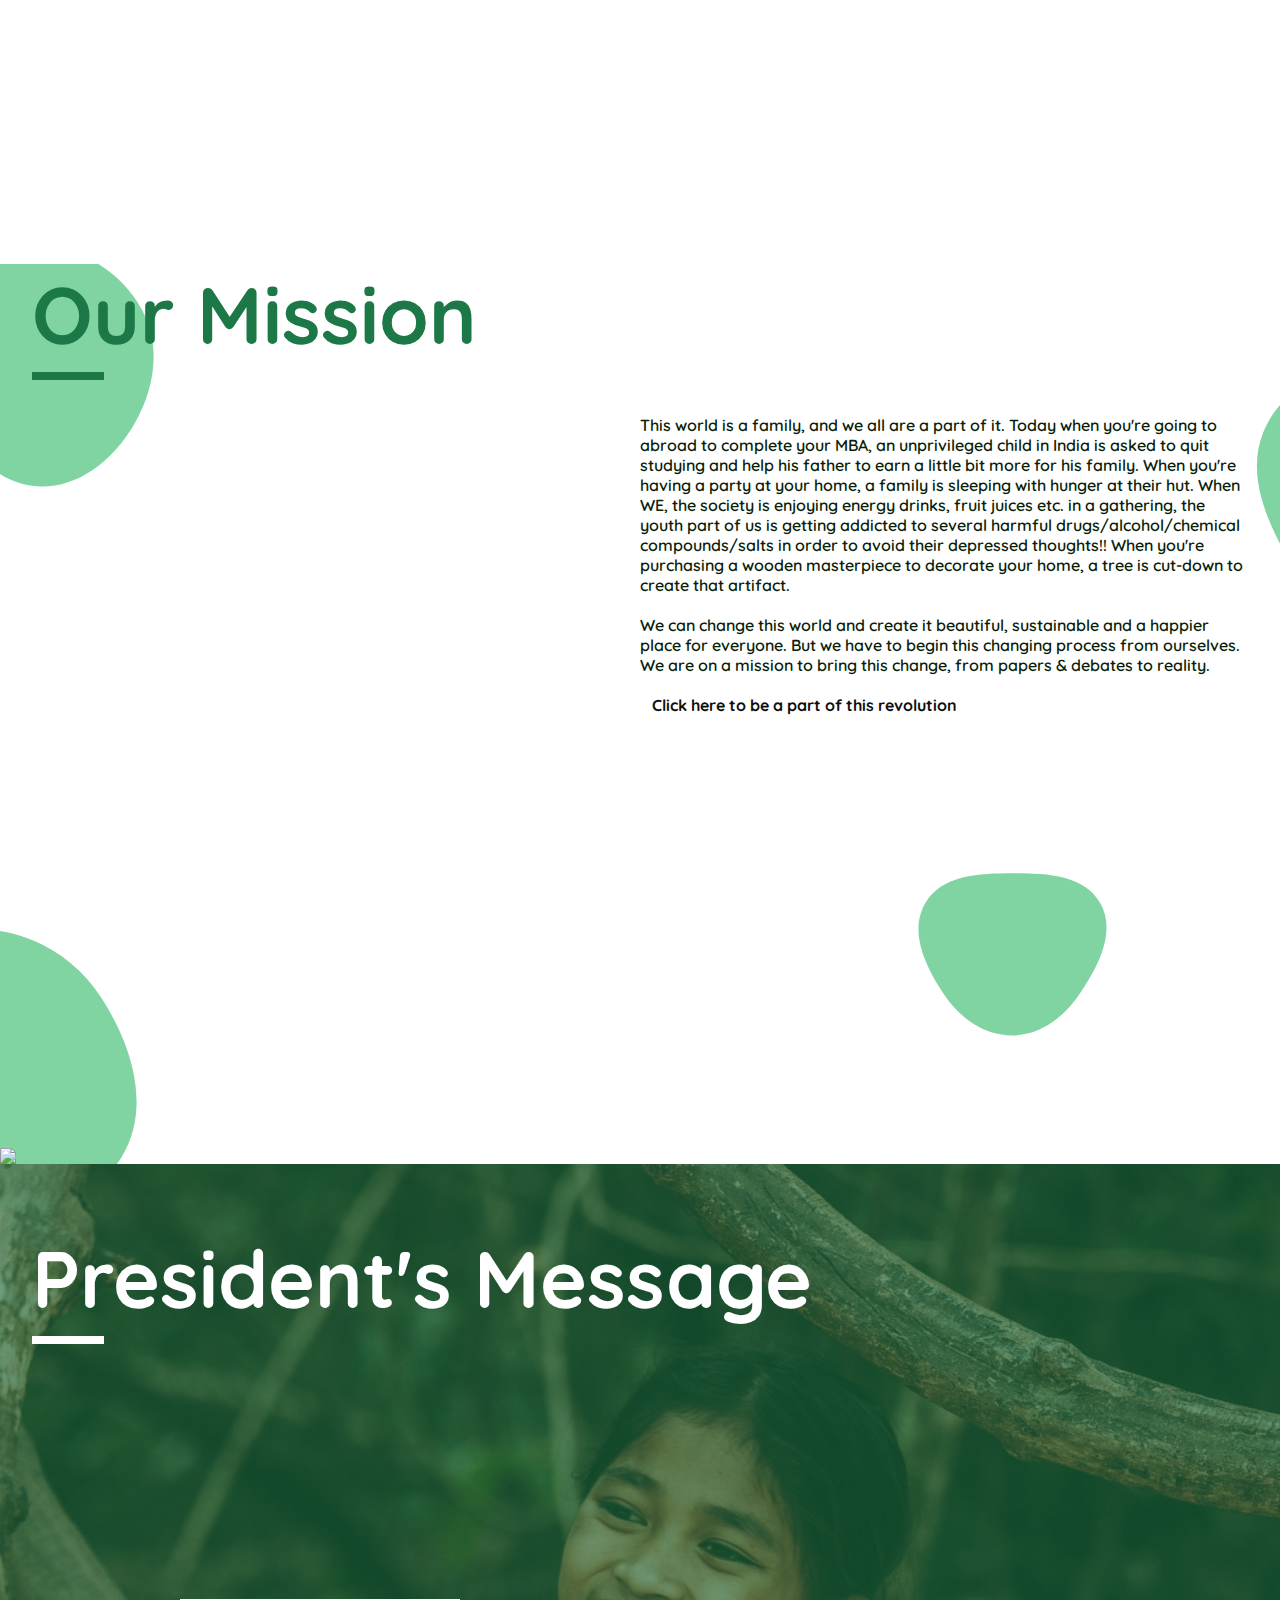
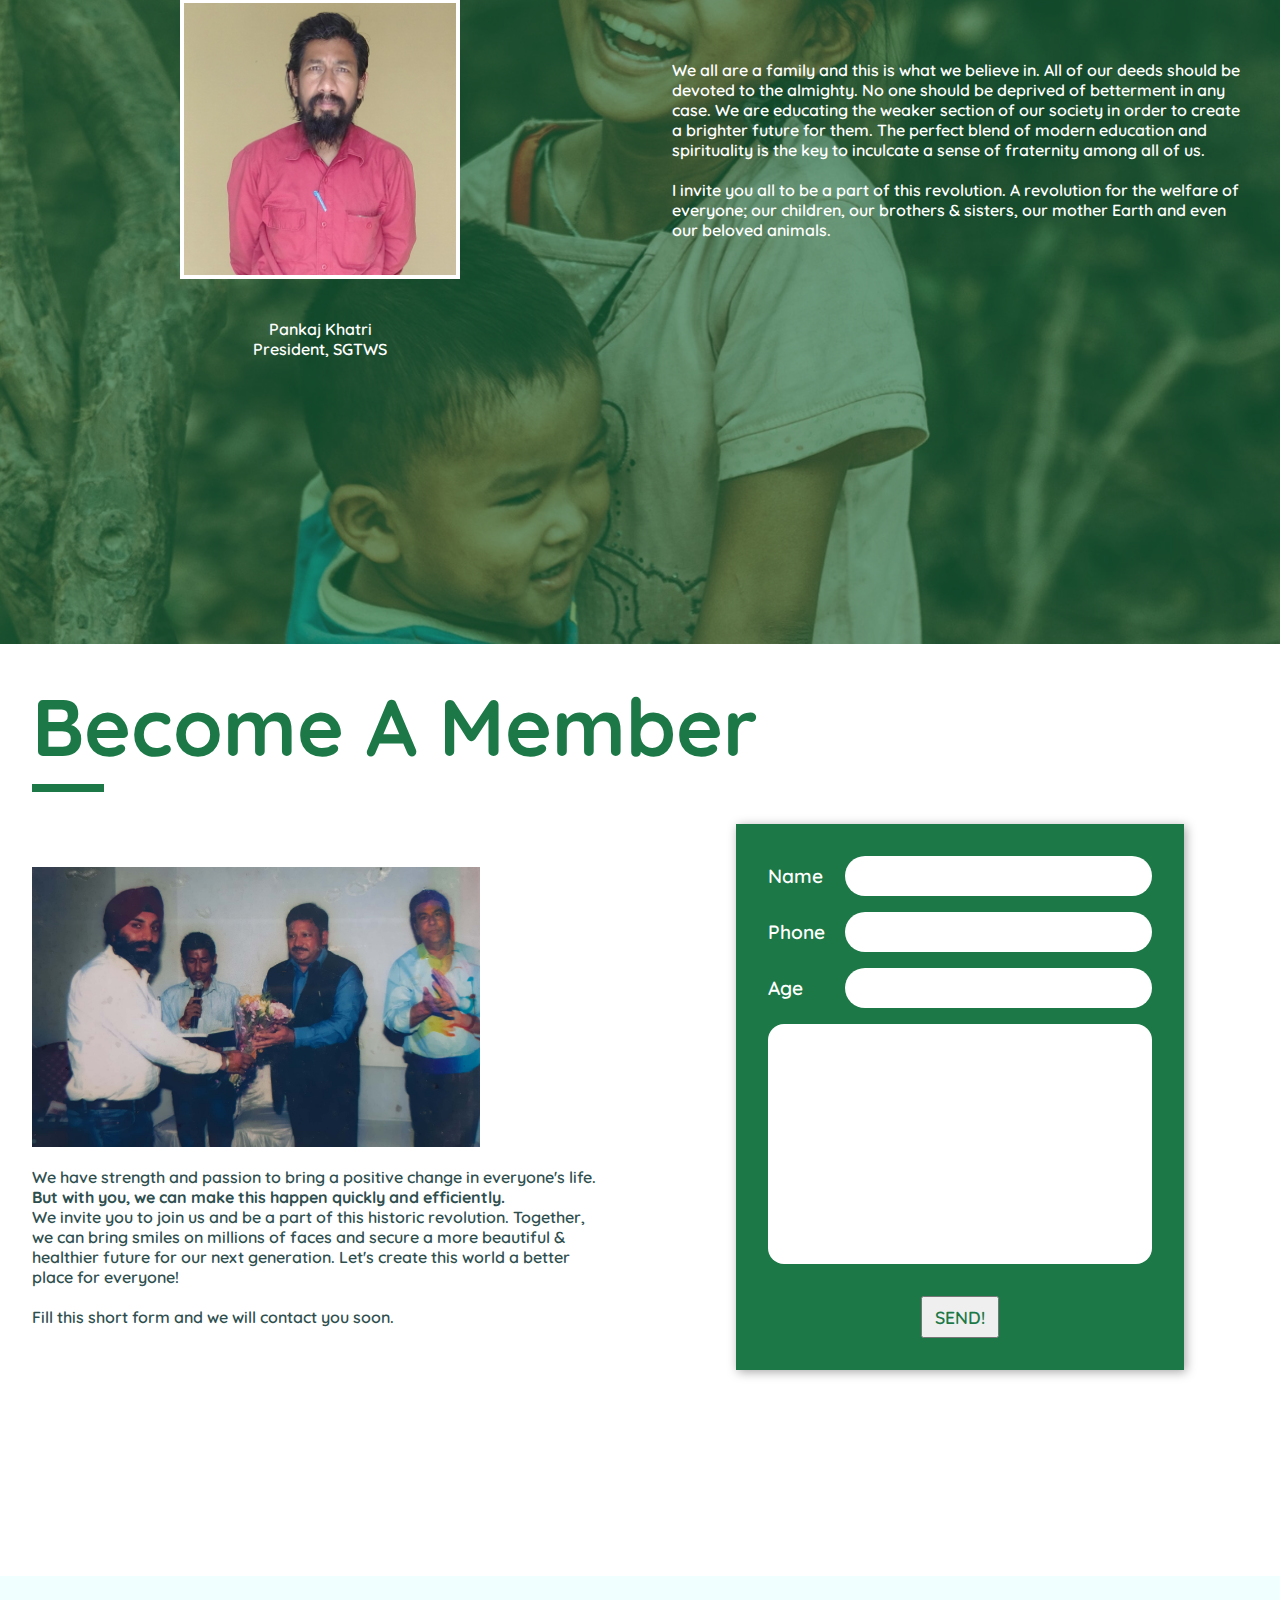
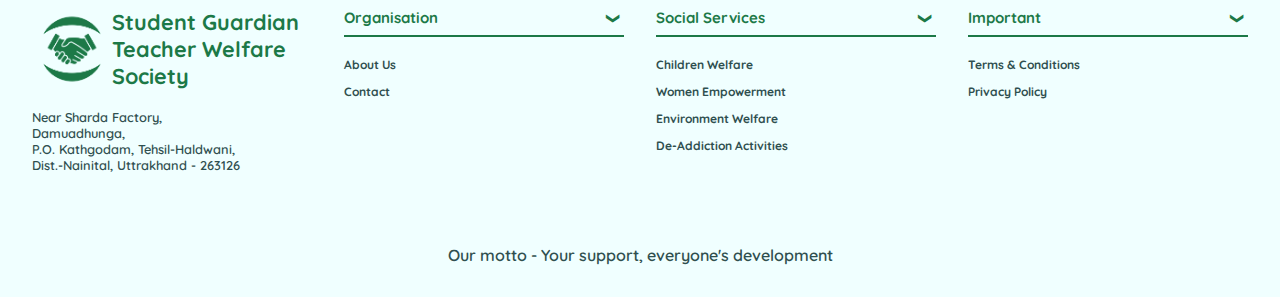
==== commit 057a01d7: "Add files via upload" ====
--- a/index.html
+++ b/index.html
@@ -116,9 +116,9 @@
         <div class="mission-right">
             <p>
                 This world is a family, and we all are a part of it.
-                Today when you're going to abroad to complete your MBA, an unpreveliged child in India is asked to quit studying and help his father to earn a little bit more for his family.
+                Today when you're going to abroad to complete your MBA, an unprivileged child in India is asked to quit studying and help his father to earn a little bit more for his family.
                 When you're having a party at your home, a family is sleeping with hunger at their hut.
-                When you're enjoing liquour with your corporate friends, a youngster is thinking of committing suicide due to adiction & depression.
+                When WE, the society is enjoying energy drinks, fruit juices etc. in a gathering, the youth part of us is getting addicted to several harmful drugs/alcohol/chemical compounds/salts in order to avoid their depressed thoughts!!
                 When you're purchasing a wooden masterpiece to decorate your home, a tree is cut-down to create that artifact.
                 <br><br>
                 We can change this world and create it beautiful, sustainable and a happier place for everyone. But we have to begin this changing process from ourselves.
@@ -136,7 +136,7 @@
         </div>
         <div class="message-container">
             <div class="message-container--left">
-                <img src="img/owner.jpg" alt="Pankaj Khatri" class="president-img">
+                <img src="img/president.jpg" alt="Pankaj Khatri" class="president-img">
                 <br><br>
                 <p>Pankaj Khatri</p>
                 <p>President, SGTWS</p>
@@ -198,13 +198,14 @@
         <div class="footer-row">
             <div class="footer-column branding-column">
                 <div class="footer-branding">
+                    <img src="img/sgtwslogo.png" alt="SGTWS" class="footer-logo">
                     <h2 class="brand-name logo-font">Student Guardian Teacher Welfare Society</h2>
                 </div>
                 <br>
                 <p class="footer-desc">
-                    Behind Sharda Factory,<br>
-                    Damuadhunga, P.O. Kathgodam,<br>
-                    Tehsil-Haldwani, Dist.-Nainital
+                    Near Sharda Factory, Damuadhunga,<br>
+                    P.O. Kathgodam, Tehsil-Haldwani,<br>
+                    Dist.-Nainital, Uttrakhand - 263126
                 </p>
             </div>
             <div class="footer-column">
--- a/css/base.css
+++ b/css/base.css
@@ -220,6 +220,11 @@
     justify-content: space-between;
     font-size: .9rem;
     color: var(--primcolor);
+}
+.footer-logo{
+    position: relative;
+    width: auto;
+    height: 80px;
 }
 .footer-desc{
     max-width: 80%;
--- a/css/index.css
+++ b/css/index.css
@@ -150,7 +150,7 @@
     position: absolute;
     bottom: 0;
     left: 0;
-    width: 60vw;
+    width: 55vw;
     height: auto;
 }
 .mission-right{
@@ -189,7 +189,7 @@
     width: 100%;
     height: 100%;
     background: url('../img/messagebg.jpg') center/cover no-repeat;
-    background-attachment: fixed;
+    /* background-attachment: fixed; */
     z-index: -1;
 }
 .message-container{
@@ -333,7 +333,7 @@
     }
 
     .mission{
-        height: 120vh;
+        height: 130vh;
     }
     .mission-group--img{
         width: 100%;
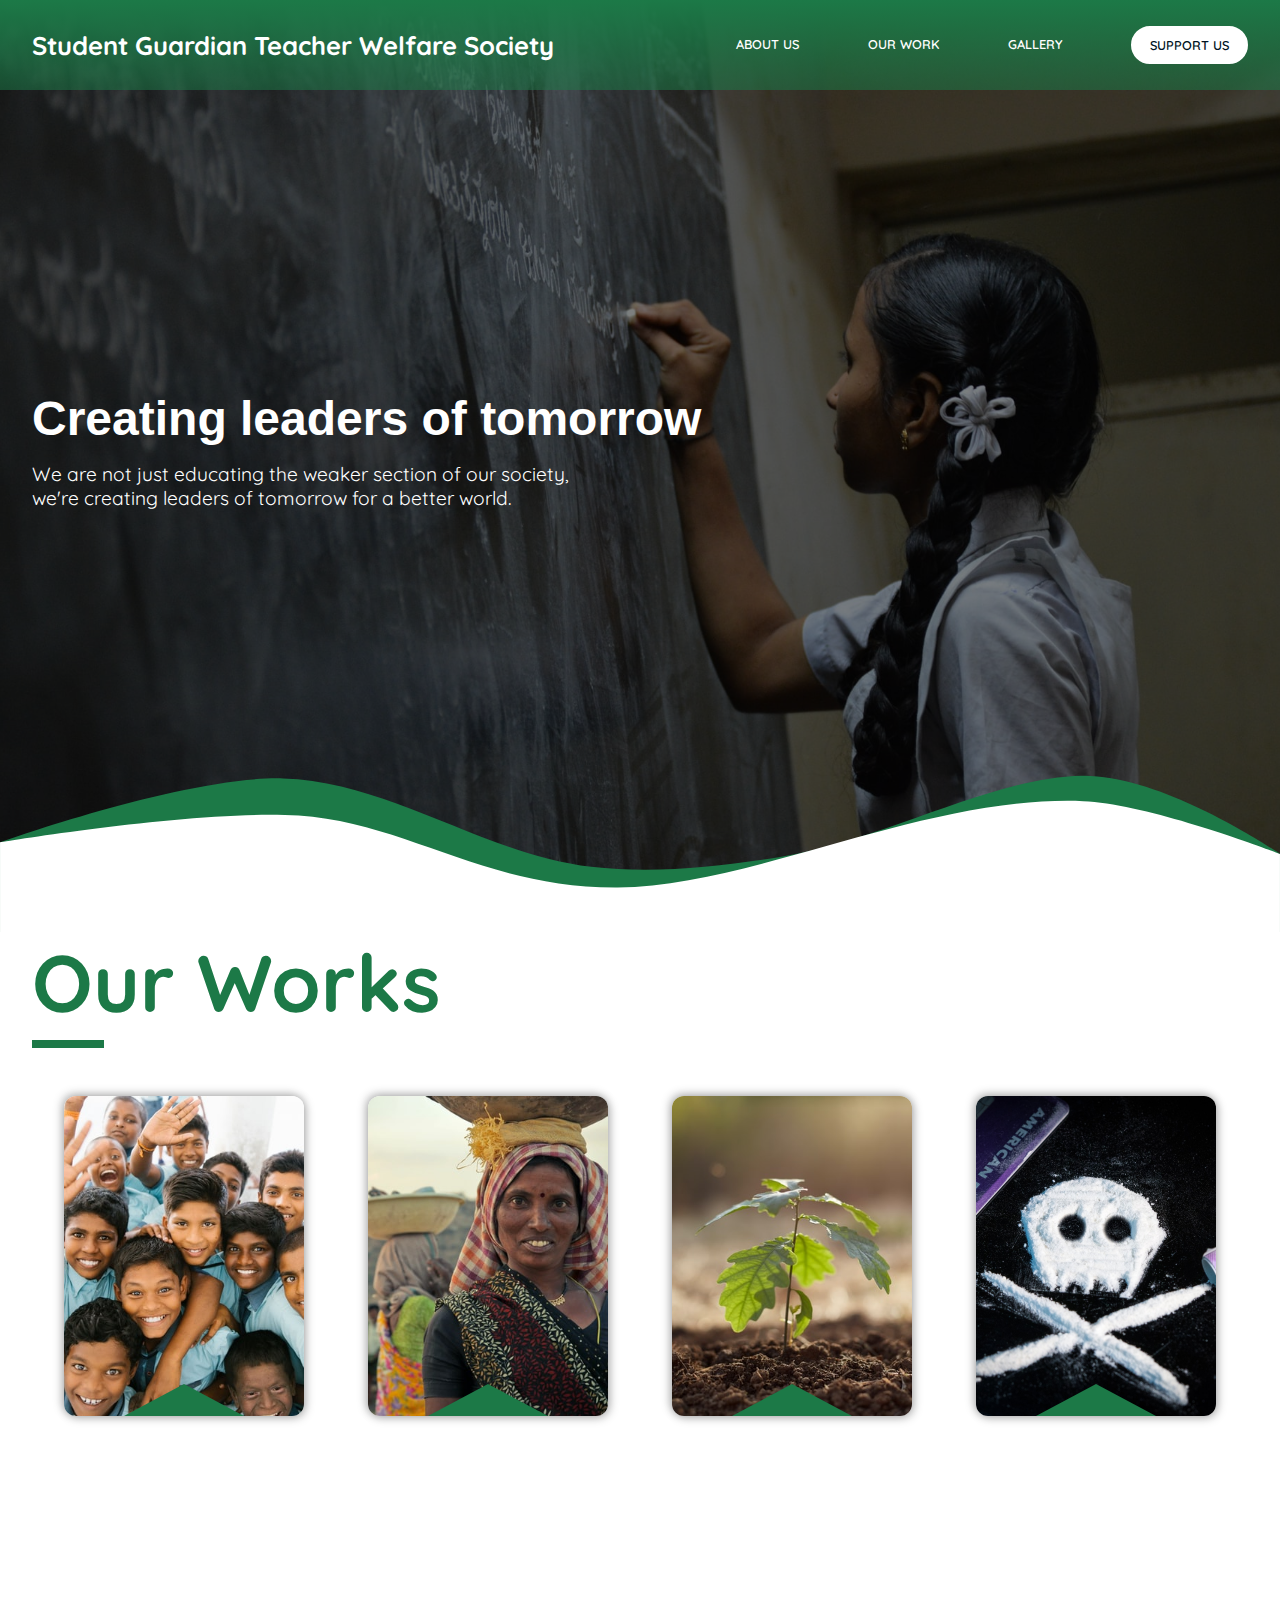
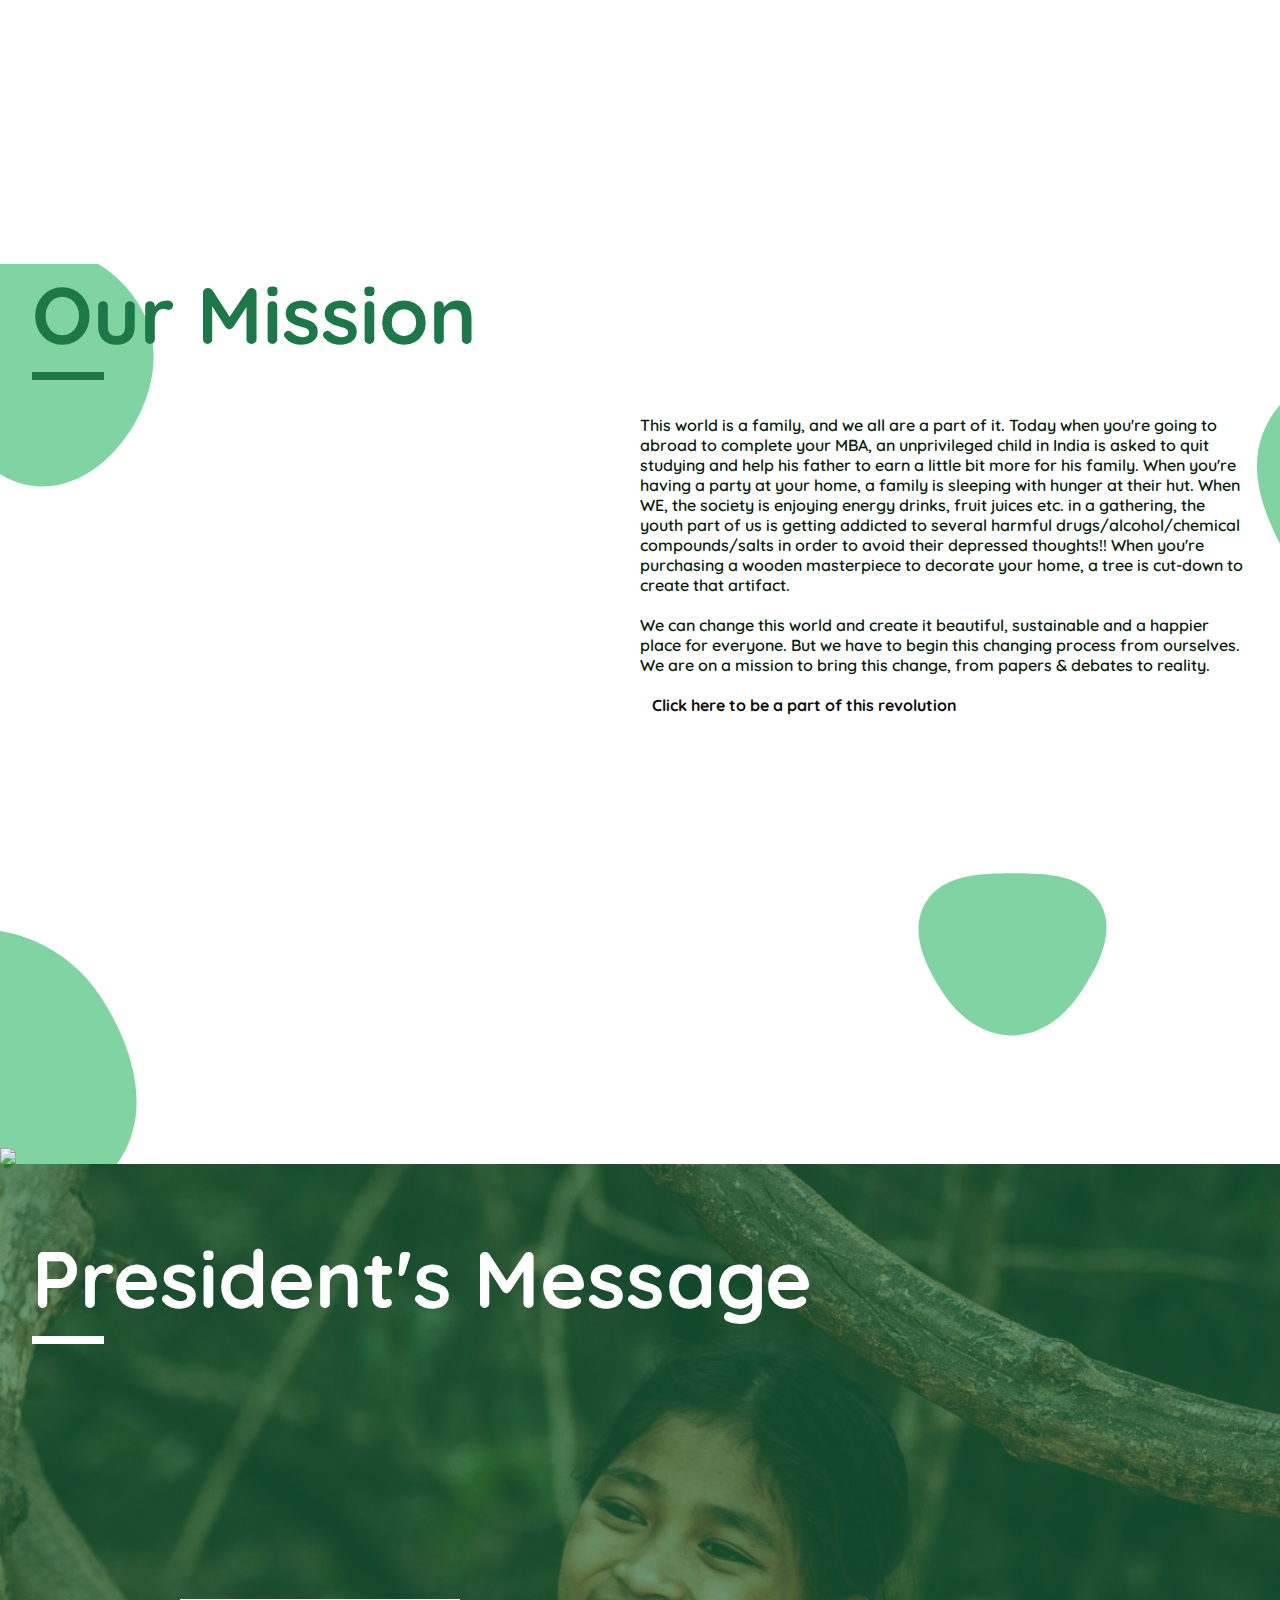
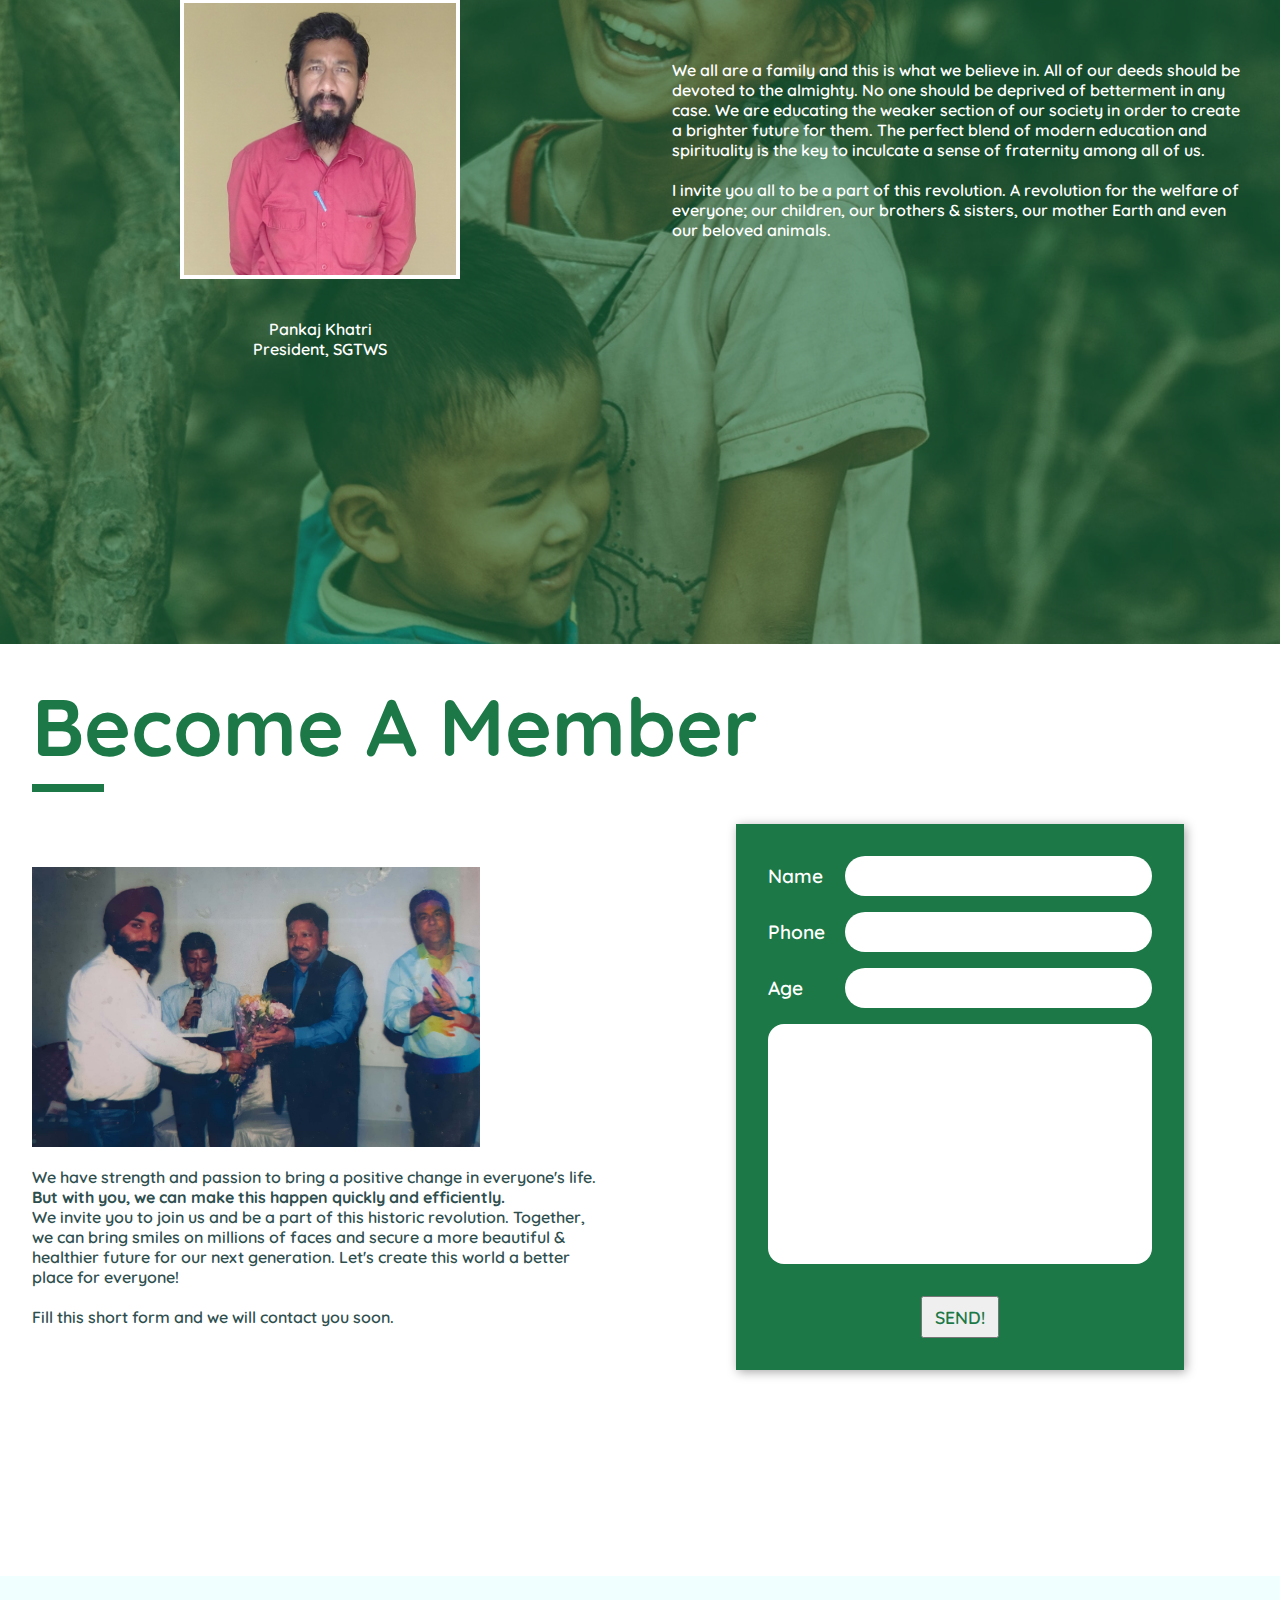
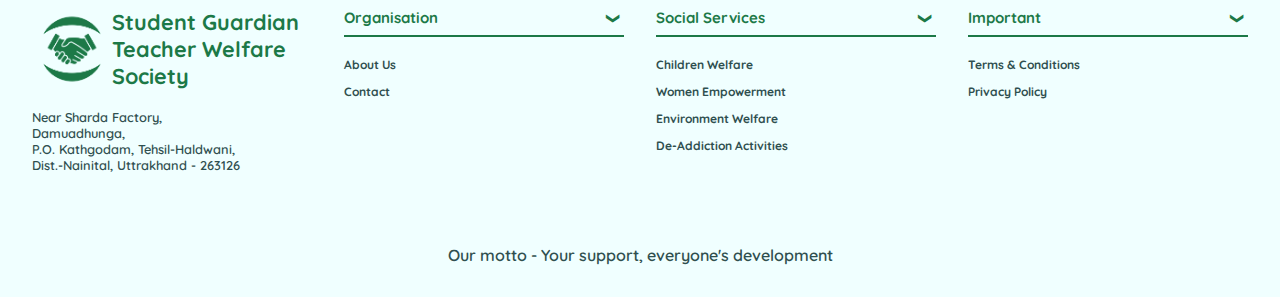
==== commit d10fbe16: "Add files via upload" ====
--- a/index.html
+++ b/index.html
@@ -5,7 +5,7 @@
     <meta http-equiv="X-UA-Compatible" content="IE=edge">
     <meta name="viewport" content="width=device-width, initial-scale=1.0">
     <meta name="theme-color" content="#1C7947">
-    <title>NGO | Home</title>
+    <title>SGTWS | Home</title>
 
     <link rel="stylesheet" href="css/base.css">
     <link rel="stylesheet" href="css/index.css">
@@ -23,7 +23,7 @@
                     <p>our work</p>
                     <div class="color-strip"></div>
                 </a>
-                <a href="" class="menu-link">
+                <a href="gallery.html" class="menu-link">
                     <p>gallery</p>
                     <div class="color-strip"></div>
                 </a>
--- a/css/base.css
+++ b/css/base.css
@@ -144,6 +144,20 @@
     background-color: transparent;
     color: #FFF;
 }
+
+
+
+.hero-title{
+    font-family: 'Lexend Deca', sans-serif;
+    font-size: 3rem;
+}
+.hero-desc{
+    max-width: 80%;
+    margin-top: 1rem;
+    font-size: 1.2rem;
+}
+
+
 
 
 /* Footer Styling Starts Here */
--- a/css/index.css
+++ b/css/index.css
@@ -8,6 +8,8 @@
     font-family: 'Quicksand', sans-serif;
 }
 
+
+
 .hero{
     position: relative;
     width: 100%;
@@ -42,15 +44,6 @@
     flex-direction: column;
     align-items: flex-start;
     justify-content: center;
-}
-.hero-title{
-    font-family: 'Lexend Deca', sans-serif;
-    font-size: 3rem;
-}
-.hero-desc{
-    max-width: 80%;
-    margin-top: 1rem;
-    font-size: 1.2rem;
 }
 
 #wave{
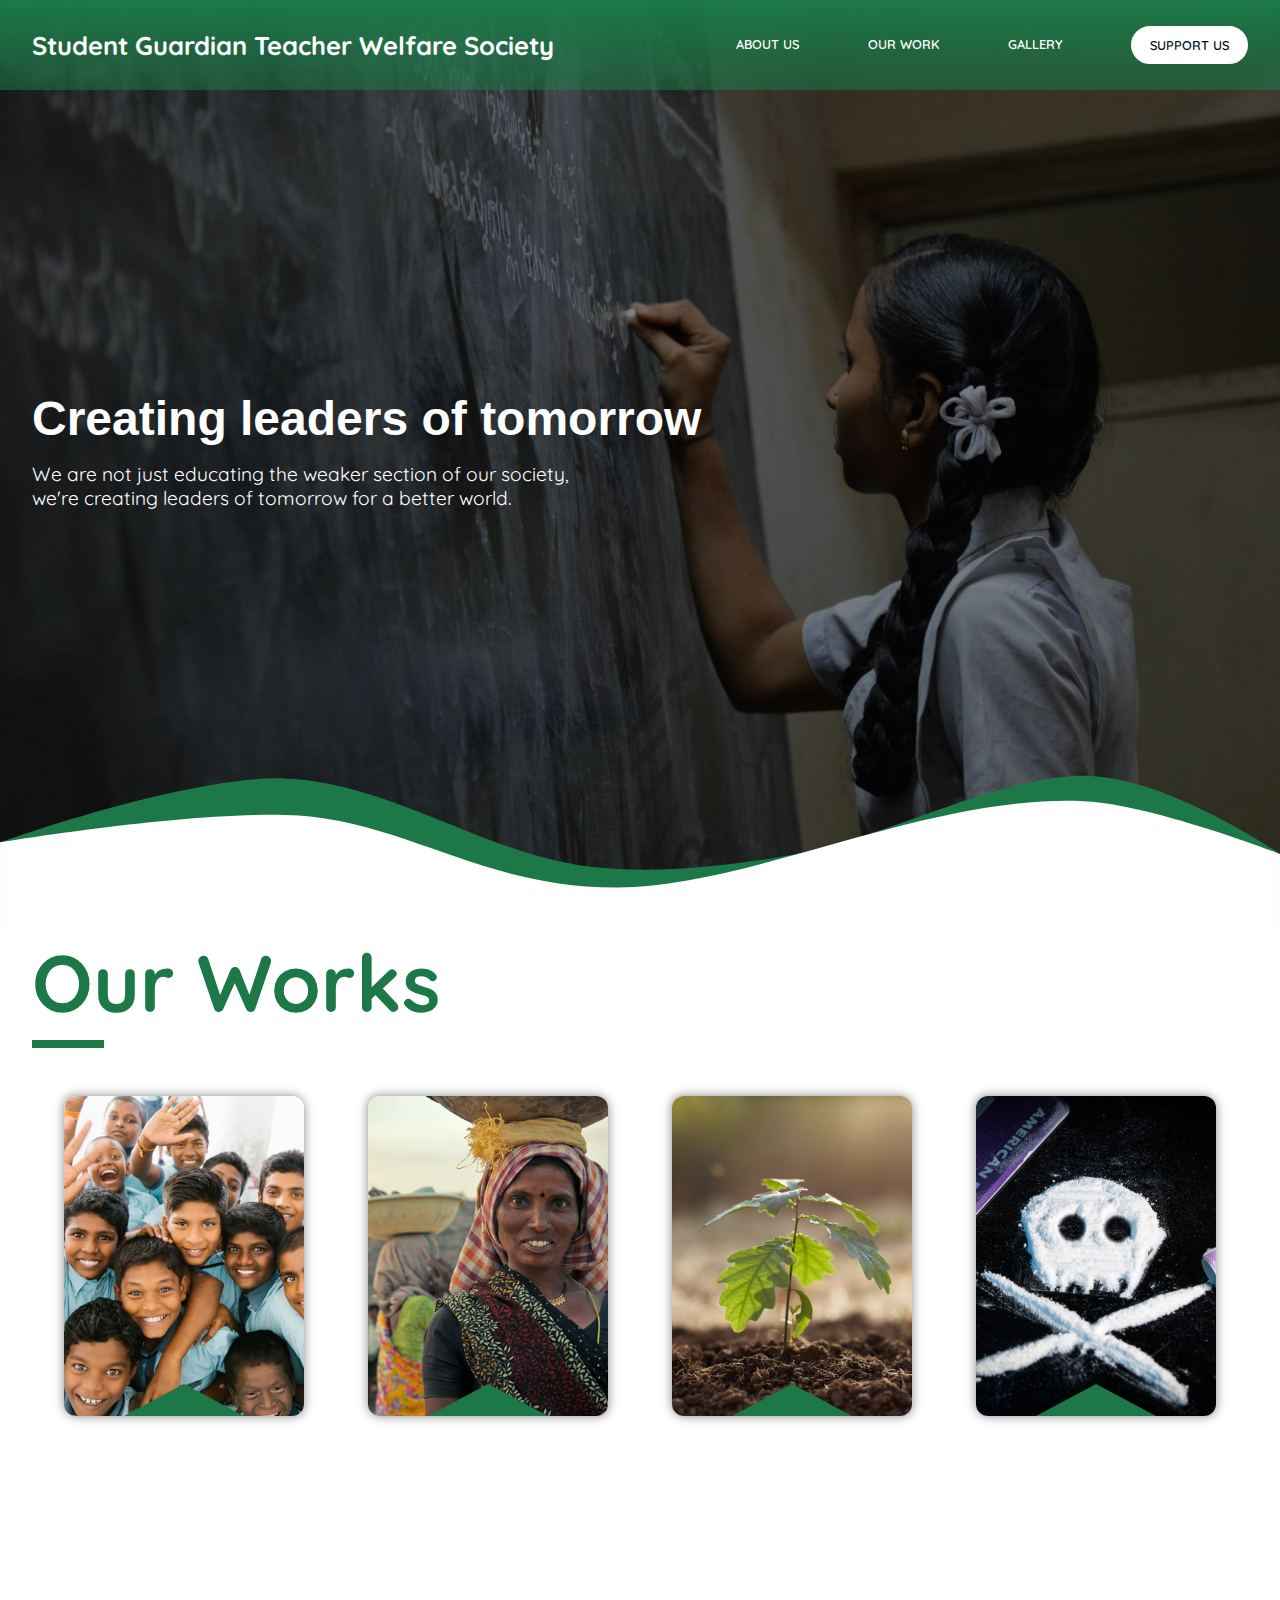
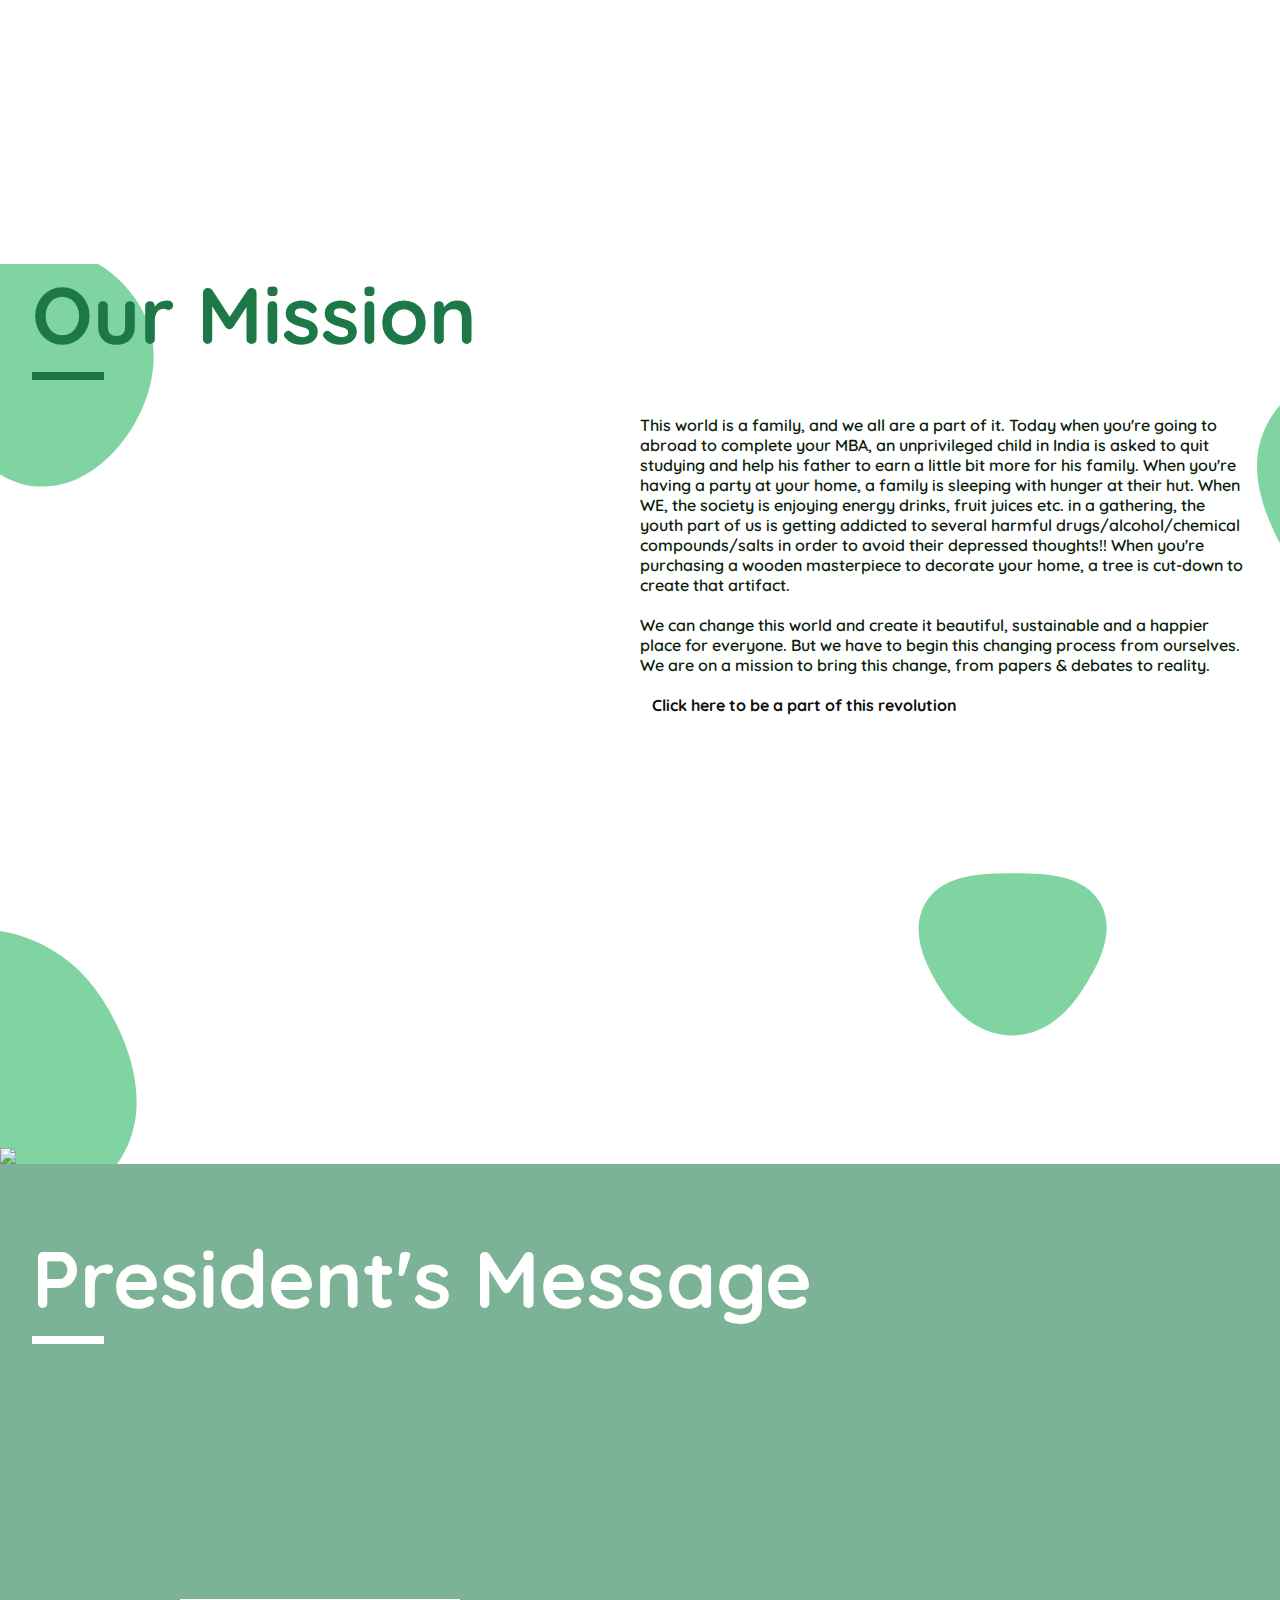
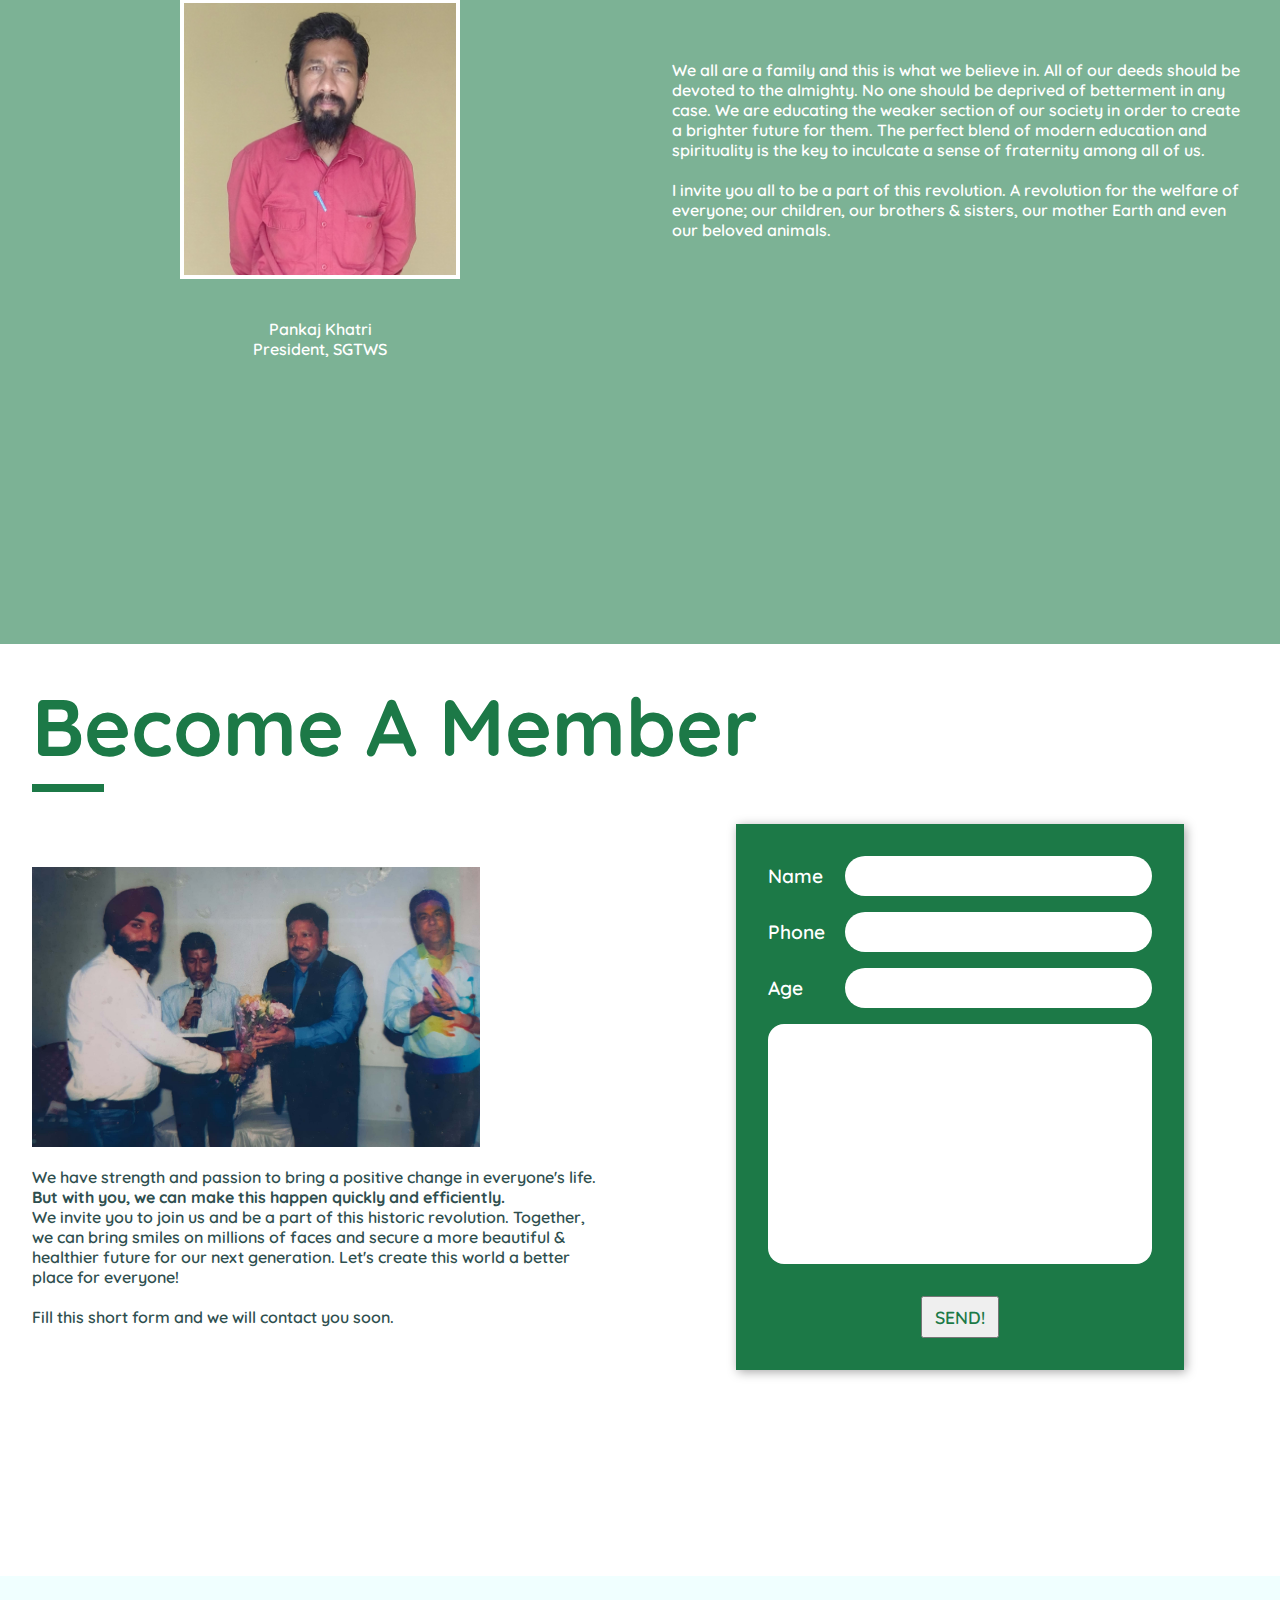
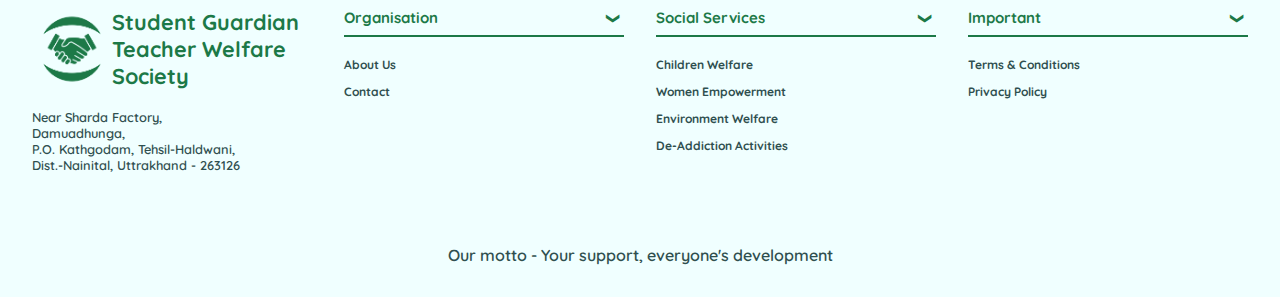
==== commit 862d20c8: "Add files via upload" ====
--- a/index.html
+++ b/index.html
@@ -15,11 +15,11 @@
         <nav>
             <a href="#" class="nav-logo"><h1>Student Guardian Teacher Welfare Society</h1></a>
             <div class="right-menu" id="right-menu">
-                <a href="" class="menu-link">
+                <a href="about.html" class="menu-link">
                     <p>about us</p>
                     <div class="color-strip"></div>
                 </a>
-                <a href="" class="menu-link">
+                <a href="#our-work" class="menu-link">
                     <p>our work</p>
                     <div class="color-strip"></div>
                 </a>
@@ -66,7 +66,7 @@
             </g>
         </svg>
     </section>
-    <section class="services">
+    <section class="services" id="our-work">
         <div class="main-heading">
             <h1>Our Works</h1>
             <div class="main-heading-bar"></div>
--- a/css/base.css
+++ b/css/base.css
@@ -50,6 +50,46 @@
     width: 72px;
     height: 8px;
     background-color: var(--primcolor);
+}
+
+
+
+.other-hero{
+    position: relative;
+    top: 0;
+    width: 100%;
+    min-height: 60vh;
+}
+.other-hero-bg{
+    position: relative;
+    top: 0;
+    width: 100%;
+    height: 60vh;
+    object-fit: cover;
+    object-position: center;
+}
+
+.other-hero-container{
+    position: absolute;
+    top: 0;
+    padding: 0 2.5%;
+    width: 100%;
+    height: 100%;
+    background: rgba(0,0,0,0.5);
+    color: #FFF;
+    display: flex;
+    flex-direction: column;
+    align-items: center;
+    justify-content: center;
+}
+.other-hero-content{
+    position: relative;
+    width: 100%;
+    height: auto;
+    display: flex;
+    flex-direction: column;
+    align-items: center;
+    justify-content: center;
 }
 
 
@@ -279,6 +319,16 @@
         width: 64px;
         height: 8px;
     }
+
+    
+    .other-hero{
+        top: 2.5vh;
+        min-height: 40vh;
+    }
+    .other-hero-bg{
+        height: 40vh;
+    }
+
 
     #navbar{
         background-color: var(--primcolor);
--- a/css/index.css
+++ b/css/index.css
@@ -182,7 +182,7 @@
     width: 100%;
     height: 100%;
     background: url('../img/messagebg.jpg') center/cover no-repeat;
-    /* background-attachment: fixed; */
+    background-attachment: fixed;
     z-index: -1;
 }
 .message-container{
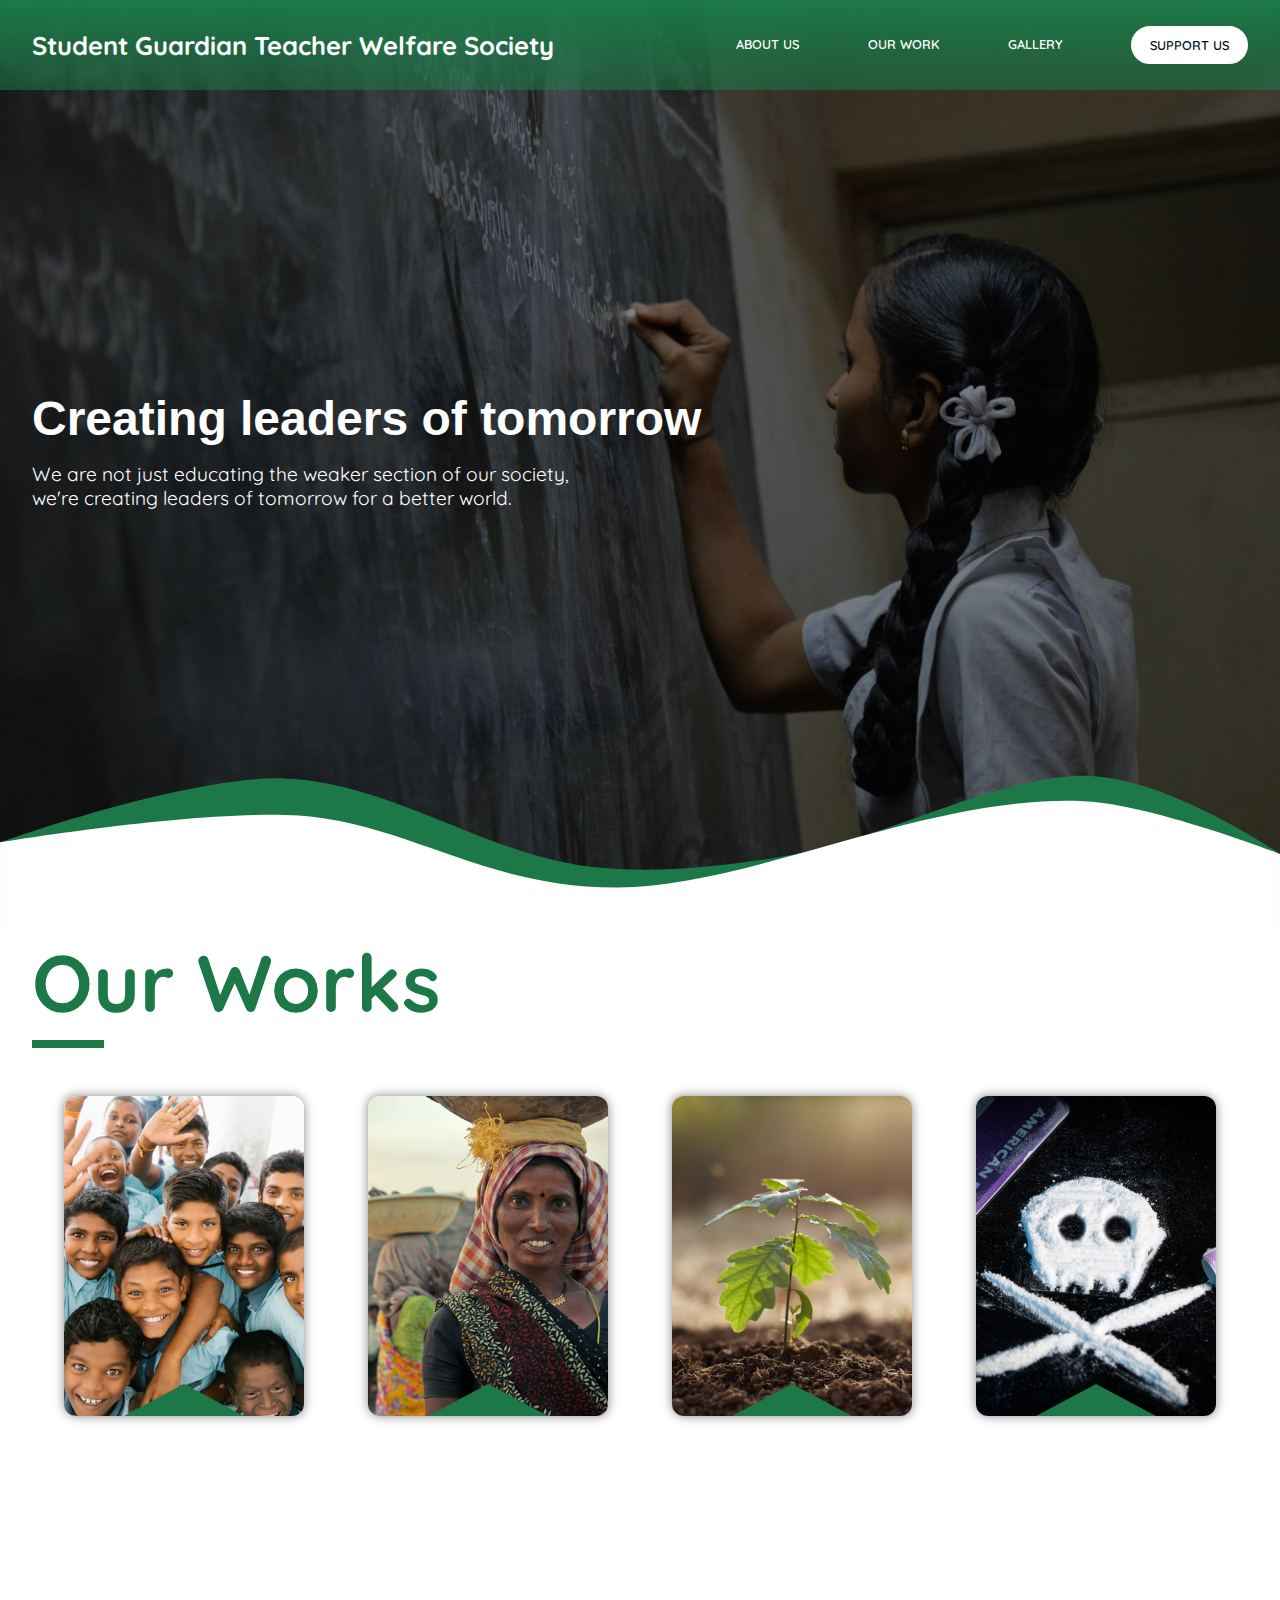
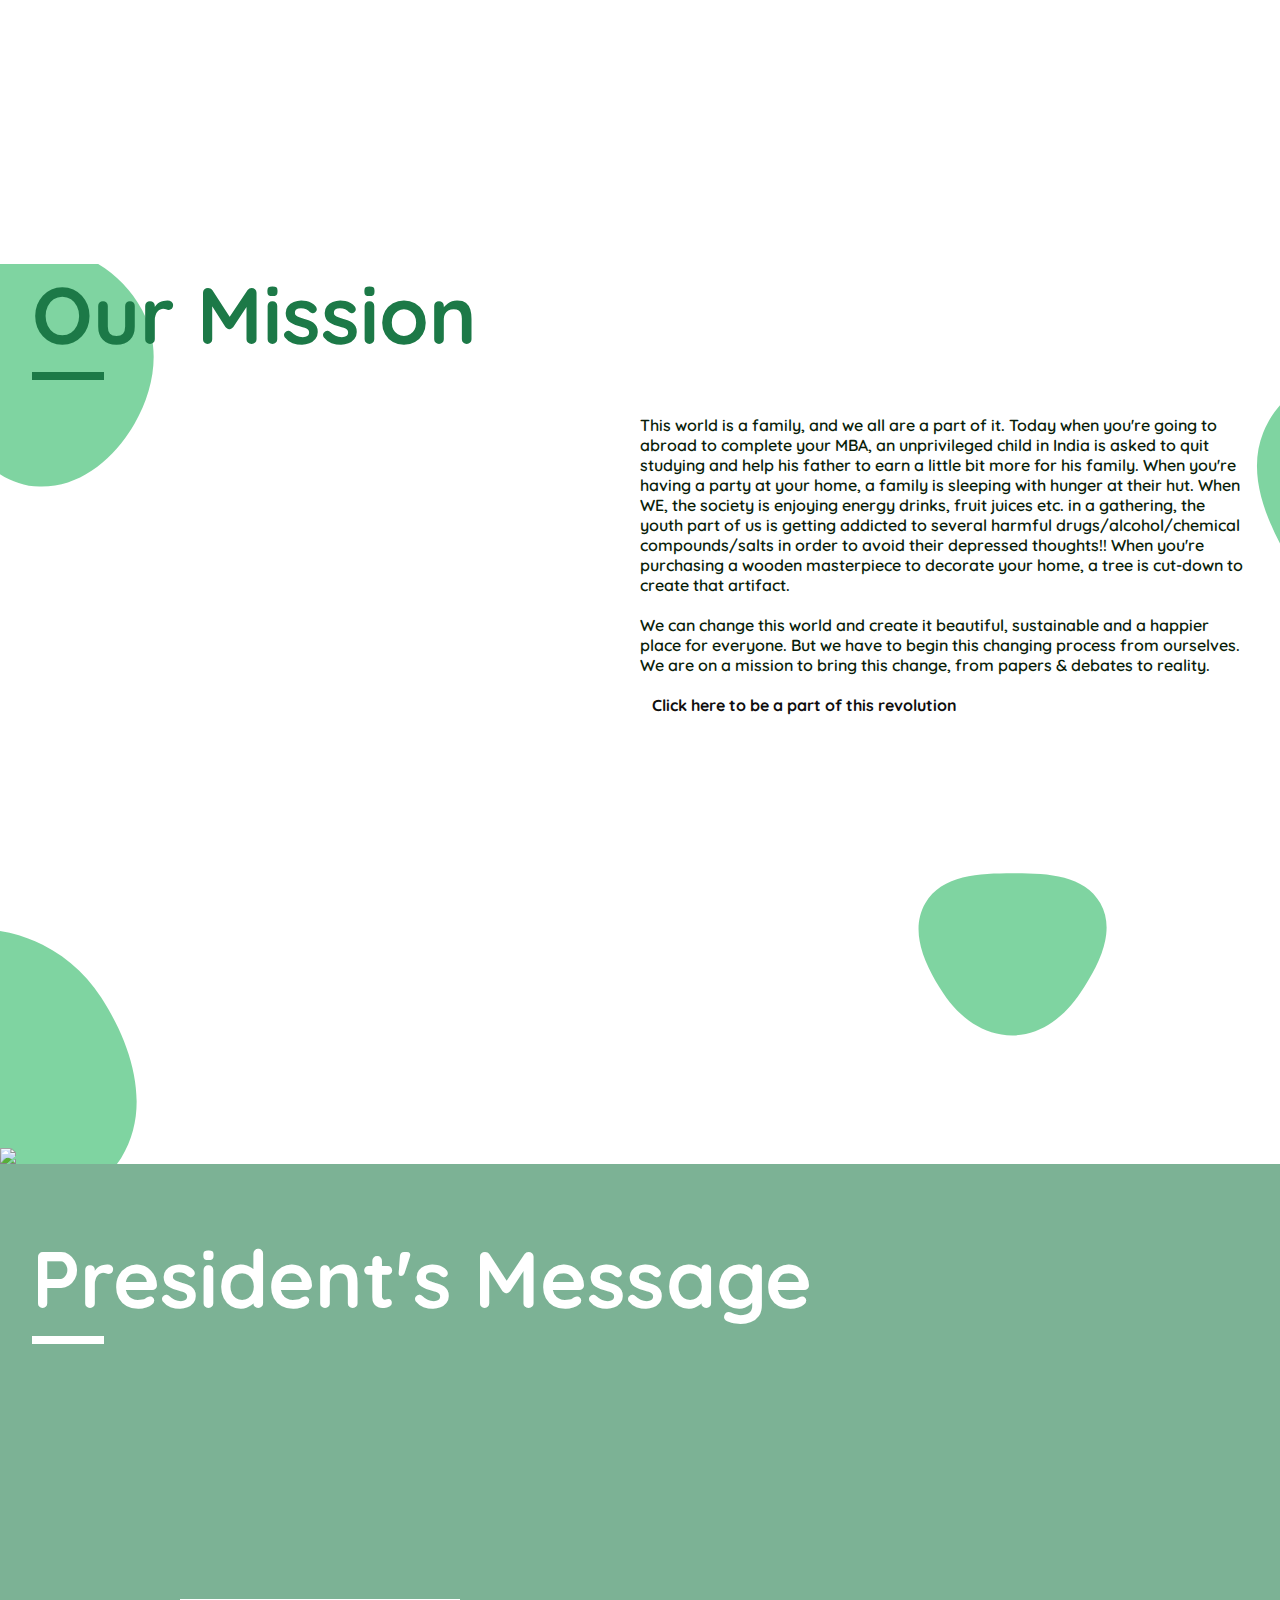
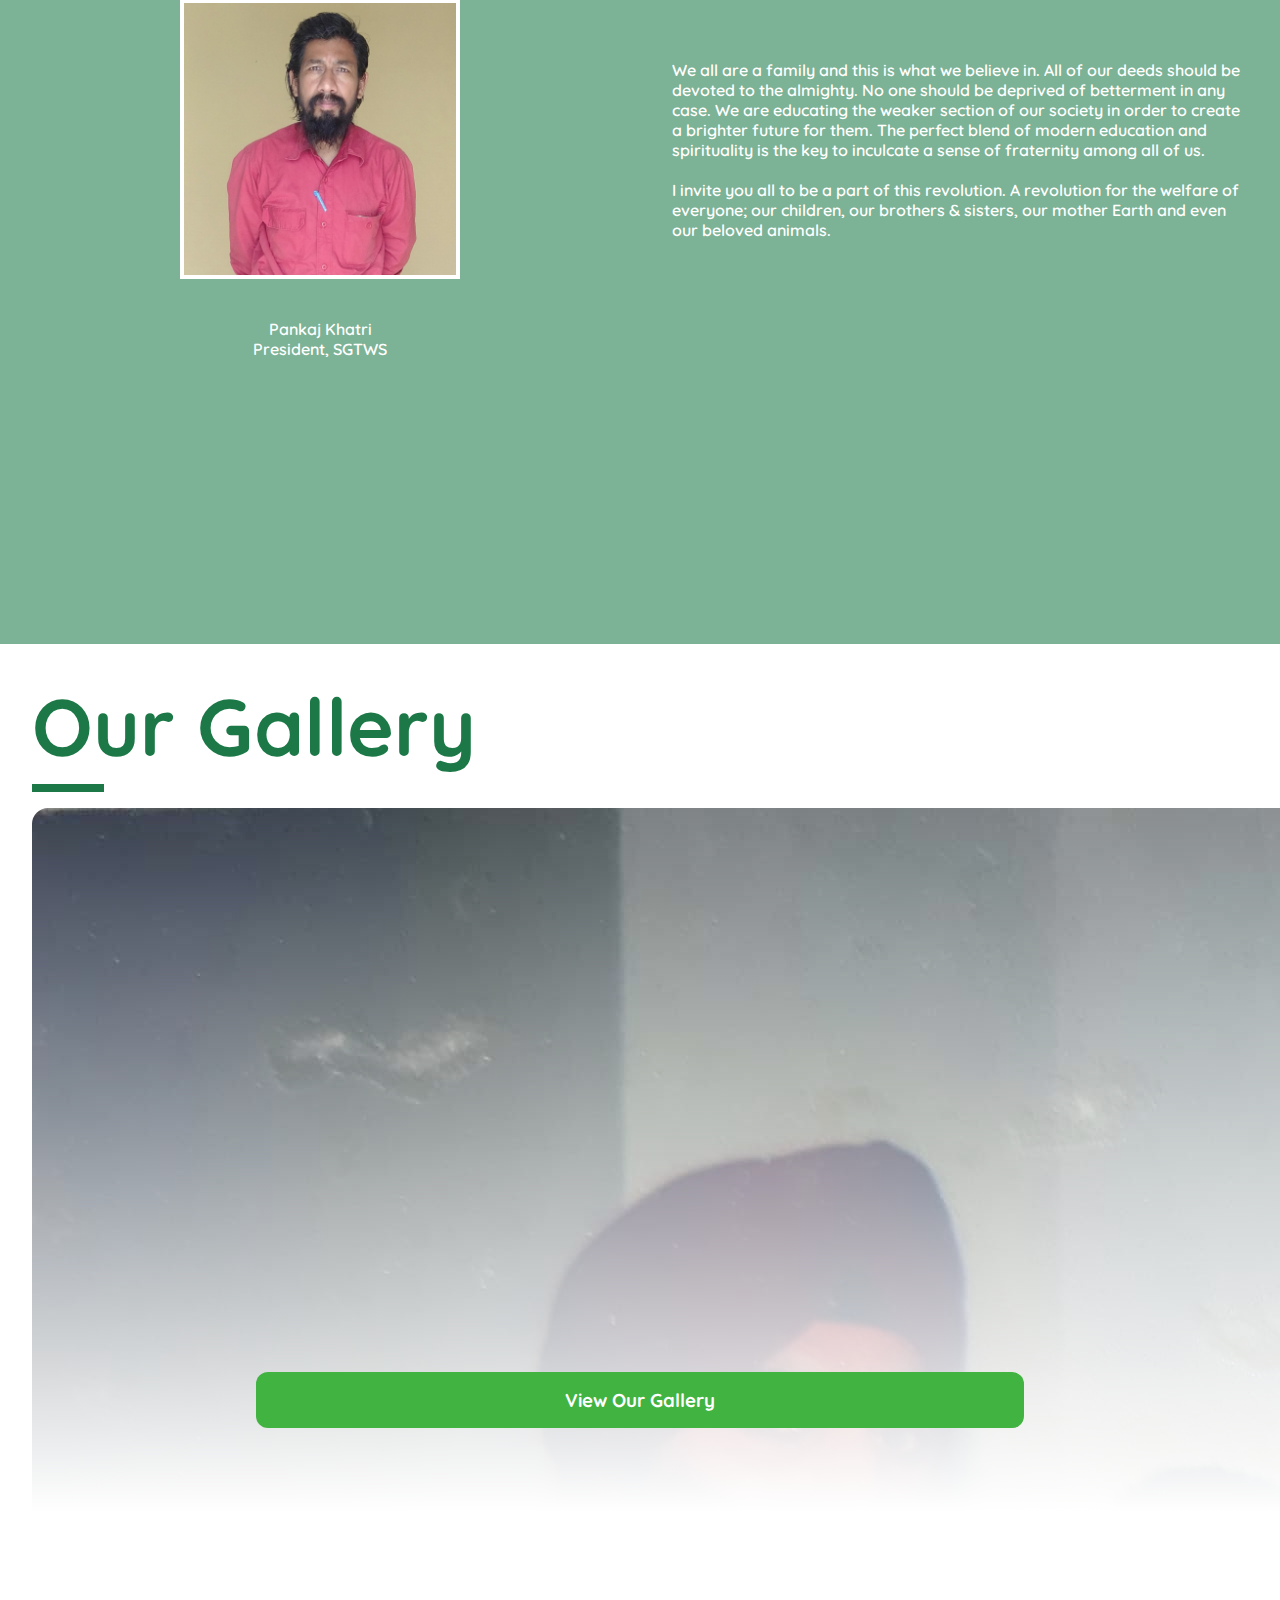
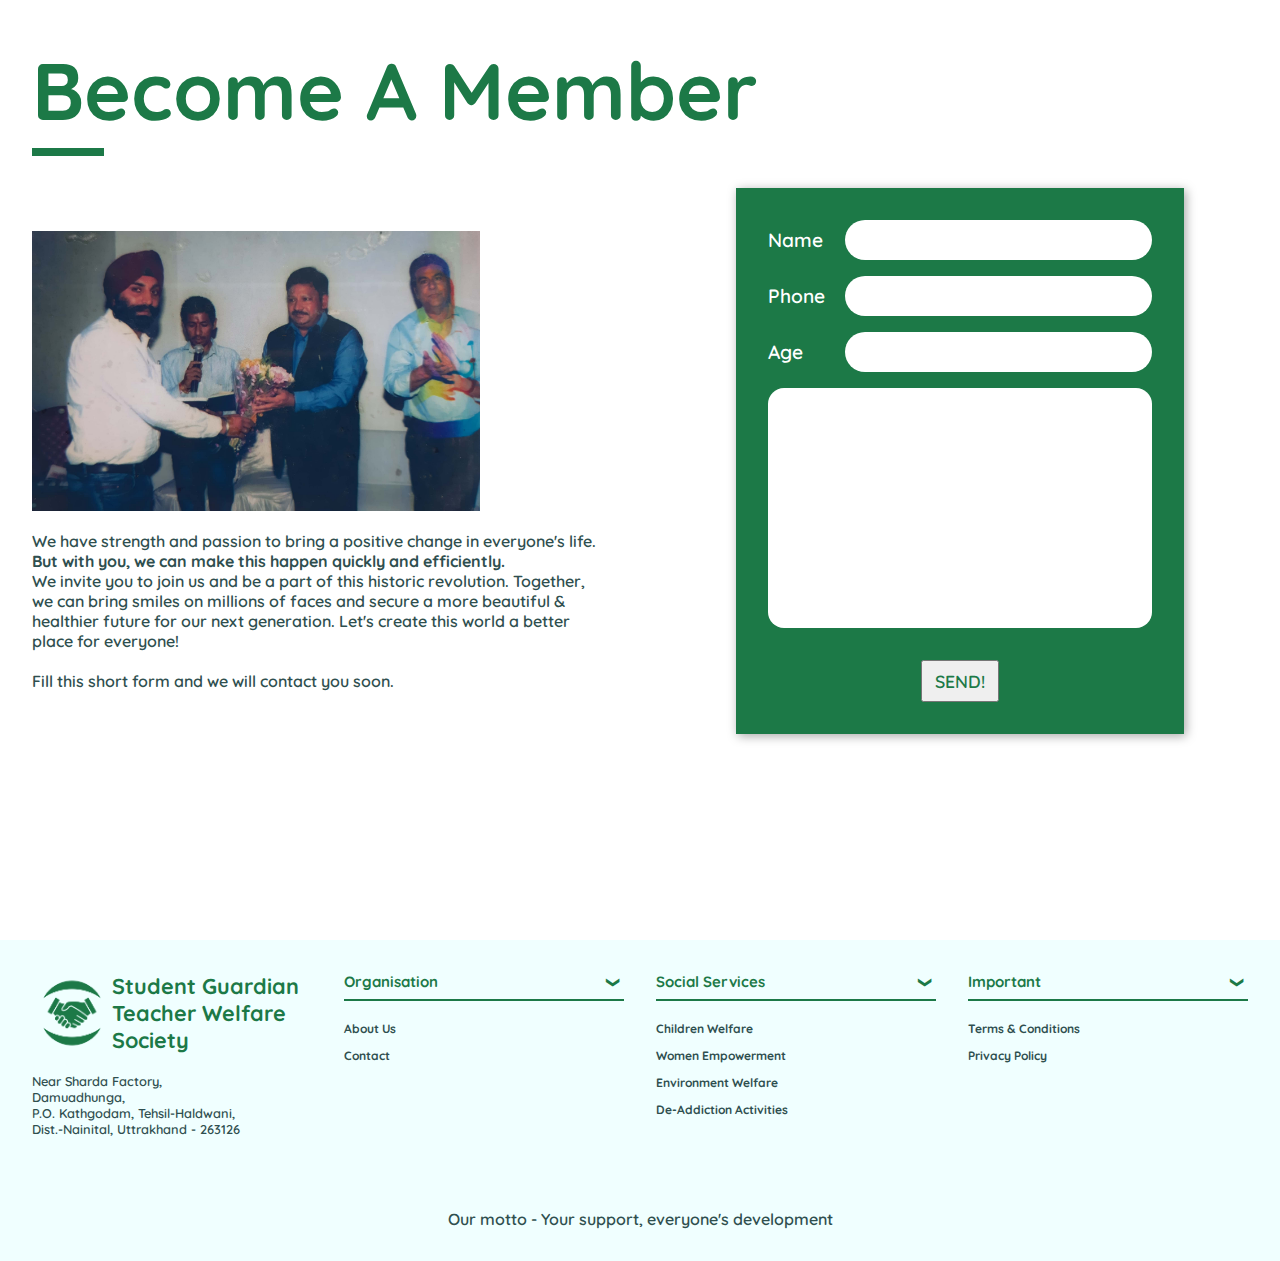
==== commit 471e35e7: "Add files via upload" ====
--- a/index.html
+++ b/index.html
@@ -9,6 +9,8 @@
 
     <link rel="stylesheet" href="css/base.css">
     <link rel="stylesheet" href="css/index.css">
+
+    <script src="https://cdn.jsdelivr.net/npm/macy@2"></script>
 </head>
 <body>
     <header id="navbar">
@@ -153,6 +155,26 @@
         </div>
     </section>
 
+    <section class="home-gallery">
+        <div class="main-heading">
+            <h1>Our Gallery</h1>
+            <div class="main-heading-bar"></div>
+        </div>
+        <div class="home-gallery-wrapper">
+            <div id="macy-container">
+                <img src="img/1.jpg" class="home-gallery-img">
+                <img src="img/2.jpg" class="home-gallery-img">
+                <img src="img/3.jpg" class="home-gallery-img">
+                <img src="img/4.jpg" class="home-gallery-img">
+                <img src="img/5.jpg" class="home-gallery-img">
+                <img src="img/6.jpg" class="home-gallery-img">
+                <img src="img/7.jpg" class="home-gallery-img">
+                <img src="img/8.jpeg" class="home-gallery-img">
+            </div>
+            <div class="home-gallery-btn--div"><a href="gallery.html"><h3 class="home-gallery-btn">View Our Gallery</h3></a></div>
+        </div>
+    </section>
+
     <section class="form-section">
         <div class="main-heading">
             <h1>Become A Member</h1>
@@ -236,5 +258,6 @@
     </footer>
 
     <script src="js/navbar.js"></script>
+    <script src="js/index.js"></script>
 </body>
 </html>--- a/css/index.css
+++ b/css/index.css
@@ -215,6 +215,61 @@
 }
 
 
+
+.home-gallery{
+    position: relative;
+    margin-bottom: 4rem;
+}
+.home-gallery-wrapper{
+    position: relative;
+    padding: 1rem 2rem;
+    width: 100%;
+    height: 80vh;
+    overflow: hidden;
+}
+.home-gallery-wrapper::after{
+    content: "";
+    position: absolute;
+    top: 0;
+    left: 0;
+    width: 100%;
+    height: 100%;
+    background: linear-gradient(180deg, rgba(255, 255, 255, 0), rgba(255, 255, 255, 1));
+}
+.home-gallery-img{
+    position: relative;
+    border-radius: 16px;
+}
+.home-gallery-btn--div{
+    position: absolute;
+    bottom: 2rem;
+    left: 0;
+    width: 100%;
+    height: 160px;
+    display: flex;
+    flex-direction: column;
+    align-items: center;
+    justify-content: center;
+    z-index: 10;
+}
+.home-gallery-btn{
+    position: relative;
+    padding: 1rem 0;
+    width: 60vw;
+    height: auto;
+    display: grid;
+    place-content: center;
+    background-color: rgb(64, 179, 64);
+    color: #FFF;
+    border-radius: 12px;
+    transition: all .3s ease;
+}
+.home-gallery-btn:hover{
+    background-color: forestgreen;
+}
+
+
+
 .form-container{
     position: relative;
     width: 100%;
@@ -358,6 +413,14 @@
         margin-top: 5%;
     }
 
+    .home-gallery-btn--div{
+        bottom: 0;
+        display: flex;
+        flex-direction: column;
+        align-items: center;
+        justify-content: center;
+    }
+
     .form-container{
         flex-direction: column;
     }
